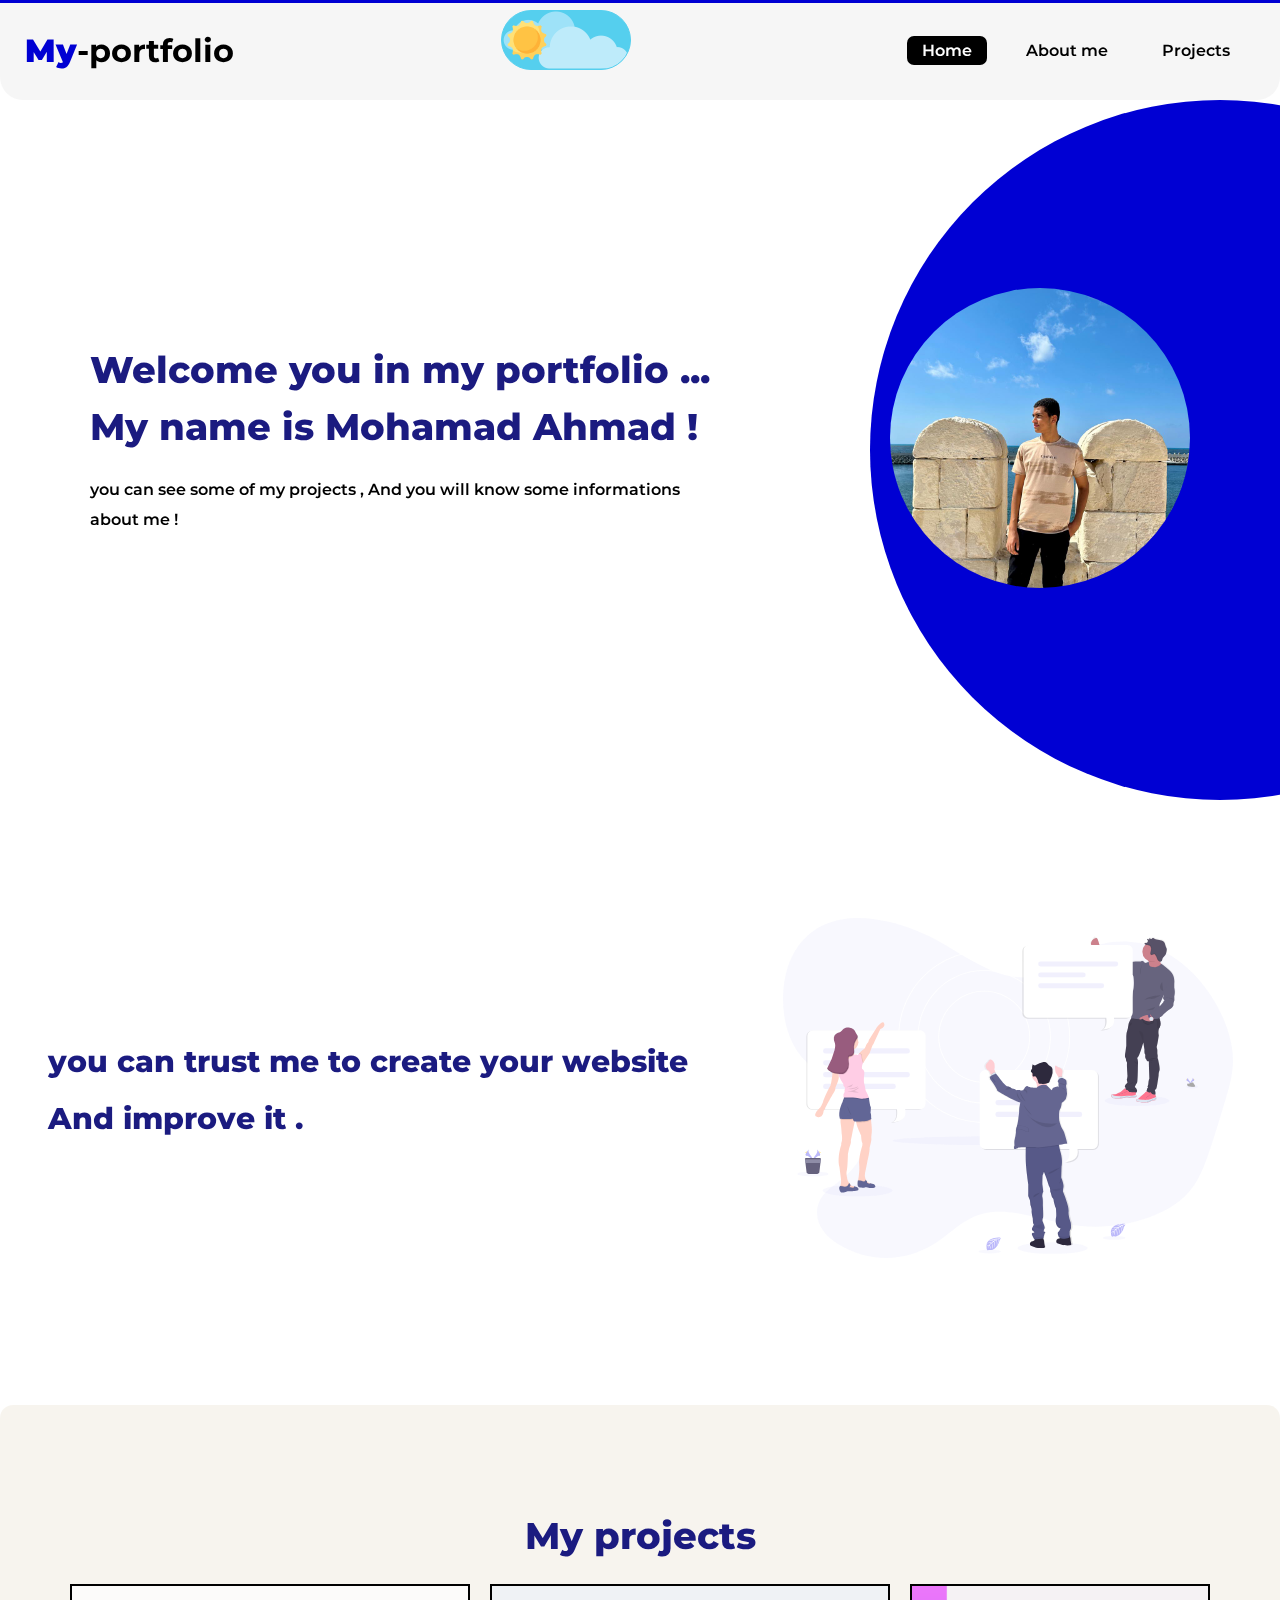
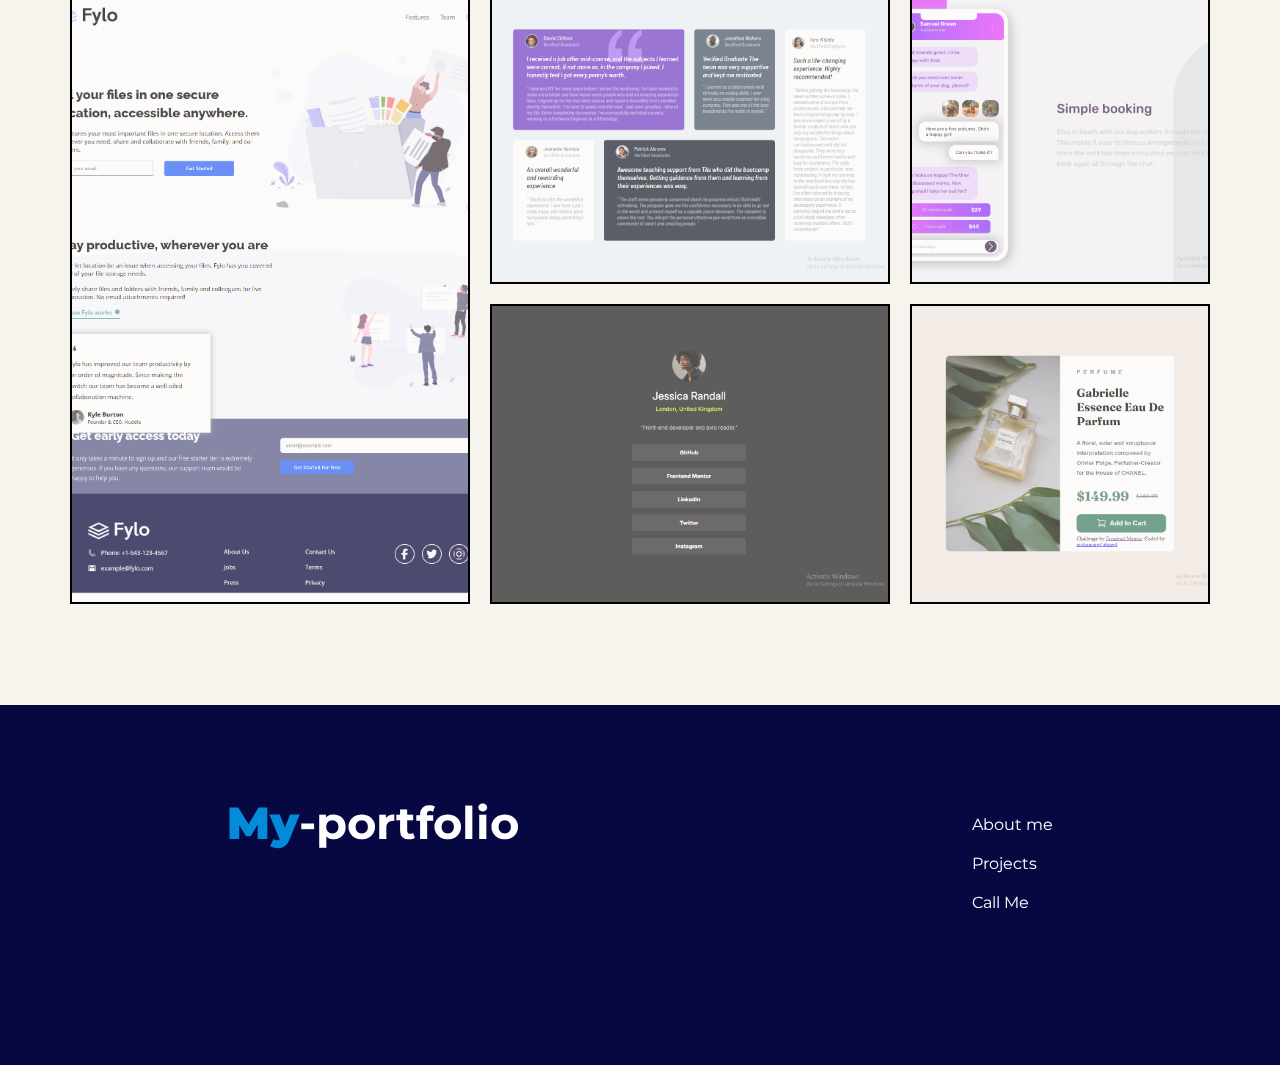
==== index.html @ 50328cc6 "Done.." ====
<!DOCTYPE html>
<html lang="en">
<head>
    <meta charset="UTF-8">
    <meta name="viewport" content="width=device-width, initial-scale=1.0">
    <link rel="stylesheet" href="style.css">
    <link rel="website icon" href="https://encrypted-tbn0.gstatic.com/images?q=tbn:ANd9GcTMLwq49FGOuNltk9Rtap9B3wDyAeTf8DSI0A&s">
    <title>my portfolio</title>
    <link href="https://fonts.googleapis.com/css2?family=Montserrat:ital,wght@0,100..900;1,100..900&display=swap" rel="stylesheet">
</head>
<body>
    <div class="newName"></div>
    <div class="menu">
    <div class="logo">
    <h1 class="logo-h1"><strong>My</strong>-portfolio</h1>
    </div>
    <button id="button">
        <div id="circle2"></div>
            <div id="circle3"></div>
    </button>
    <div class="text-menu">
    <a href="#" class="menu-link home-link">Home</a>
    <a href="more-pages/about-me.html" class="menu-link hover-link">About me</a>
    <a href="more-pages/Projects.html" class="menu-link hover-link">Projects</a>
    </div>
    </div>
    <div class="circle"></div>
    <section class="sec-1">
        <div class="sec-1-text">
            <h1 class="sec-1-h1">Welcome you in my portfolio ... My name is Mohamad Ahmad !</h1>
            <p class="sec-1-p">you can see some of my projects , And you will know some informations about me !</p>
        </div>
        <div class="sec-1-image">
            <img src="images/Mohamed_1.jpg" alt="" class="image-1">
        </div>
    </section>
    <section class="sec-2">
        <div class="sec-2-text">
        <h1 class="sec-2-h1">you can trust me to create your website <br> And improve it .</h1>
        </div>
        <div class="sec-2-imgage">
        <img src="images/illustration-2.svg" alt="" class="image-2">
        </div>
    </section>
    <section class="sec-3">
        <h1 class="sec-3-h1">My projects</h1>
        <div class="all-projects">
        <div class="box-1 boxes">
            <a href="https://ohammedahmed.github.io/front-end-mentor-2/" class="box-link" target="_blank">
                <img src="images/Capture.PNG" alt="" class="box-image">
            </a>
        </div>
        <div class="box-2 boxes">
            <a href="https://ohammedahmed.github.io/front-end-mentor-4/" class="box-link" target="_blank">
                <img src="images/Capture-2.PNG" alt="" class="box-image">
            </a>
        </div>
        <div class="box-3 boxes">
            <a href="https://ohammedahmed.github.io/front-end-mentor-5/" class="box-link" target="_blank">
                <img src="images/Capture-3.PNG" alt="" class="box-image">
            </a>
        </div>
        <div class="box-4 boxes">
            <a href="https://ohammedahmed.github.io/third-front-end-mentor-project/" class="box-link" target="_blank">
                <img src="images/Capture-4.PNG" alt="" class="box-image">
            </a>
        </div>
        <div class="box-5 boxes">
            <a href="https://ohammedahmed.github.io/front-end-mentor-01/" class="box-link" target="_blank">
                <img src="images/Capture-5.PNG" alt="" class="box-image">
            </a>
        </div>
    </section>
    <section class="sec-4">
        <div class="sec-4-all">
        <div class="sec-4-text">
        <h1 class="h1-2"><strong class="strong-2">My</strong>-portfolio</h1>
        </div>
        <div class="sec-4-info">
            <a href="more-pages/about-me.html" class="link-2">About me</a>
            <a href="more-pages/Projects.html" class="link-2">Projects</a>
            <a href="" class="link-2">Call Me</a>
            </a>
        </div>
    </div>
    </section>


<script>
    const toggleButton = document.getElementById('button');
    let dark = document.getElementById("circle2");
    let but = document.getElementById("button");
toggleButton.addEventListener('click', () => {
    document.body.classList.toggle('dark-mode');
    dark.style.transform = `translate(80px , -50%)`;
    dark.style.background = `url(images/moon.png)`;
    dark.style.backgroundPosition = `center`;
    dark.style.backgroundSize = `cover`;
    dark.style.backgroundRepeat = `no-repeat`;
    but.style.background = `url(images/stars.png)`;
    but.style.backgroundPosition = `left`;
    but.style.backgroundRepeat = `no-repeat`;
    but.style.backgroundSize = `cover`;
    but.style.backgroundColor = `rgb(65, 64, 64)`;
});




// const teggleButton = document.getElementById('button');
// let light = document.getElementById("circle2");
// let dut = document.getElementById("button");
// teggleButton.addEventListener('click', () =>  {
//     document.body.classList.toggle('light-mode');
//     light.style.transform = `translate(0 , -50%)`;
// });
</script>
</body>
</html>
---- style.css ----
*{
    margin:0;
    padding:0;
}

body{
    overflow-x:hidden;
}

.menu{
    width:100%;
    height:100px;
    display:flex;
    align-items:center;
    justify-content:space-between;
    background-color:rgba(238, 238, 238, 0.5);
    backdrop-filter:blur(13px);
    position:fixed;
    z-index:10;
    top:0;
    border-bottom-right-radius:23px;
    border-bottom-left-radius:23px;
}

.logo{
    margin-left:25px;
    cursor:pointer;
}

.logo-h1{
    font-family: "Montserrat", system-ui;
    font-optical-sizing: auto;
    font-weight:weight;
    font-style: normal;
    color:black;
}

strong{
    color:rgb(0, 0, 211);
}

@keyframes circle {
    0%{
        background-color:rgb(0, 0, 211);
    }

    25%{
        background-color:rgb(48, 135, 235);
    }

    50%{
        background-color:rgb(113, 18, 236);
    }

    75%{
        background-color:rgb(11, 171, 245);
    }

    100%{
        background-color:rgb(0, 0, 211);
    }
}

.text-menu{
    margin-right:25px;
}

.menu-link{
    color:black;
    text-decoration:none;
    margin:0 10px;
    font-weight:600;
    font-family: "Montserrat", system-ui;
    font-optical-sizing: auto;
    font-style: normal;
    padding: 5px 15px;
    border-radius:7px;
}

.home-link{
    background-color:black;
    color:white;
}

.hover-link{
    transition:.3s;
}

.hover-link:hover{
    color:rgb(0, 0, 211);
    text-shadow: 0 0 15px rgb(0, 0, 211);
}

.circle{
    width:700px;
    height:700px;
    background-color:rgb(0, 0, 211);
    border-radius:50%;
    position:fixed;
    top:50%;
    right:-50%;
    transform:translate(-50% , -50%);
    z-index:-1;
    
    animation-name:circle;
    animation-iteration-count:infinite;
    animation-duration:7s;
    animation-timing-function:linear;
}

#button{
    width:130px;
    height:60px;
    border:none;
    border-radius:50px;
    background:url(images/cloudy.png);
    background-position:center;
    background-size:cover;
    background-color: rgb(85, 207, 238);
    border:solid 1px rgb(85, 207, 238);
    overflow:hidden;
    position:relative;
    padding:25px 0;
    transition:.5s;
    margin-bottom:20px;
    cursor:pointer;
}
/* 
#button:focus{
    background:url(images/stars.png);
    background-color:rgb(65, 64, 64);
    background-position:center;
    background-size:cover;
    background-repeat:repeat-x;
} */

/* #button:focus #circle2{
    transform:translate(80px , -50%);
    background:url(images/moon.png);
    background-position:center;
    background-repeat:no-repeat;
    background-size:cover;
} */

.dark-mode{
    background-color:black;
    color:white;
}

#circle2 , #circle3{
    width:40px;
    height:40px;
    background:url(images/sun.png);
    background-position:center;
    background-repeat:no-repeat;
    background-size:cover;
    position:absolute;
    left:5px;
    border-radius:50%;
    transform:translateY(-50%);
    transition:.5s;
}

#circle3{
    display:none;
}

/* --------------- sec-1 --------------- */

.sec-1{
    width:100%;
    height:75vh;
    display:flex;
    align-items:center;
    justify-content:space-around;
    margin-top:100px;

}

.sec-1-text{
    width:620px;
}

img{
    object-fit:cover;
}
.box-3{
    grid-row:1/3;
}

.sec-1-h1 , .sec-2-h1 , .sec-3-h1{
    font-size:37px;
    font-family: "Montserrat", system-ui;
    font-optical-sizing: auto;
    font-weight:800;
    font-style: normal;
    color:rgb(27, 27, 128);
    line-height:57px;
}

.sec-1-p{
    font-family: "Montserrat", system-ui;
    font-optical-sizing: auto;
    font-weight:600;
    font-style: normal;
    margin-top:20px;
    line-height:30px;
}

.sec-1-image{
    width:300px;
    height:300px;
    overflow:hidden;
    border-radius:50%;
    position:relative;
}

.image-1{
    width:300px;
    position:absolute;
    top:-10%;
}

.sec-2{
    width:100%;
    height:70vh;
    display:flex;
    align-items:center;
    justify-content:space-around;
}

.image-2{
    width:450px;
}

.sec-2-h1{
    font-size:30px;
    margin:0;
}

.image-2{
    animation:appear linear;
    animation-timeline:view();
    animation-range-end:50%;
}

@keyframes appear {
    from{
        opacity:0;
        transform:scale(.5);
    }
    to{
        opacity:1;
        transform:scale(1);
    }
}

/* ------------------ section 3 ------------ */

.sec-3{
    width:100%;
    height:100vh;
    display:flex;
    align-items:center;
    justify-content:center;
    flex-direction:column;
    background-color:rgba(236, 228, 215, 0.418);
    border-top-left-radius:13px;
    border-top-right-radius:13px;
}

.sec-3-h1{
    margin:0;
    margin-bottom:20px;
}

.all-projects{
    display:grid;
    grid-template-columns:400px 400px 300px;
    grid-template-rows:300px 300px;
    gap:20px;
}

.box-1 , .box-2 , .box-3 , .box-4 ,.box-5{
    border:solid 2px;
    animation:boxes linear;
    animation-timeline:view();
    animation-range:entry 0% cover 30%;
    transition:.5s;
}

@keyframes boxes {
    from{
        transform:scale(0);
        opacity:0;
    }

    to{
        transform:scale(1);
        opacity:1;
    }
}

.box-link{
    z-index:3;
    width:100%;
    position:relative;
    height:100%;
    opacity:.7;
    transition:.5s;
}

.box-link:hover{
    opacity:1;
}

.box-image{
    width:100%;
    height:100%;
    z-index:2;
}

.boxes:hover{
    box-shadow:0 0 20px rgb(0, 0, 211);
}


/* ----------- sec-4 ---------- */

.sec-4{
    width:100%;
    height:40vh;
    background-color:rgb(7, 7, 66);
    display:flex;
    align-items:center;
    justify-content:center;
}

.sec-4-all{
    width:100%;
    height:20vh;
    display:flex;
    align-items:flex-start;
    justify-content:space-around;

}

.strong-2{
    font-size:45px;
    color:rgb(3, 139, 218);
}

.h1-2{
    font-size:45px;
    color:white;
    font-family: "Montserrat", system-ui;
    font-optical-sizing: auto;
    font-weight:weight;
    font-style: normal;
}

.sec-4-info{
    display:flex;
    align-items:flex-start;
    justify-content:center;
    flex-direction:column;
    margin-top:20px;
}

.link-2{
    color:white;
    text-decoration:none;
    font-family: "Montserrat", system-ui;
    font-optical-sizing: auto;
    font-weight:weight;
    font-style: normal;
}

.link-2{
    margin-bottom:20px;
    transition:.3s;
}

.link-2:hover{
    color:rgb(3, 139, 218);
}

/* ----------------- responsive --------------- */


@media (max-width:1180px) {
    .all-projects{
    display:grid;
    grid-template-columns:330px 330px 230px;
    }
}

@media (max-width:970px) {
    .sec-1{
        display:flex;
        flex-direction:column;
        justify-content:center;
        align-items:center;
    }

    .sec-1-text{
        width:100%;
        margin:0;
    }

    .sec-1-h1{
        text-align:center;
    }

    .sec-1-p{
        text-align:center;
    }

    .sec-1-image{
        order:-1;
        margin-bottom:20px;
    }

    /* ------------ sec-2 ------------ */
    .sec-2{
        display:flex;
        flex-direction:column;
        align-items:center;
        justify-content:center;
    }

    .sec-2-h1{
        text-align:center;
        line-height:45px;
    }

    .sec-2-imgage{
        order:-1;
        margin-bottom:20px;
    }


    .all-projects{
        display:grid;
        grid-template-columns:200px 200px;
        grid-template-rows:200px 200px;
        justify-content:center;
        align-content:center;
    }

    .box-3{
        grid-row:1
    }

    .box-5{
        grid-column:1/3;
        height:200px;
    }

    .sec-4-all{
        display:flex;
        flex-direction:column;
        justify-content:center;
        align-items:center;
    }

    .circle{
        transform:translate(0,0);
    }
}

@media (max-width:725px) {
    .menu{
        display:flex;
        flex-direction:column;
        align-items:center;
        justify-content:center;
        height:170px;
    }

    .logo{
        margin-bottom:20px;
    }

    .sec-2{
        display:flex;
        justify-content:flex-start;
        align-items:center;
    }

    .image-2{
        width:320px;
    }

    .sec-1-image{
        width:250px;
        height:250px;
    }

    .image-1{
        position:absolute;
        left:50%;
        transform:translateX(-50%);
    }

    .sec-1-h1{
        font-size:30px;
    }

    .logo{
        margin:0;
        margin-bottom:20px;
    }

    .logo-h1{
        font-size:25px;
    }

    .text-menu{
        margin:0;
    }

    .menu-link{
        margin:0 5px;
        font-size:13px;
    }

    .sec-3{
        align-items:center;
        justify-content:flex-start;
        padding-bottom:30px
    }

    .all-projects{
        grid-template-columns:150px 150px;
        grid-template-rows:150px 150px 15px;
        height:100%;
    }
}

::-webkit-scrollbar{
    width:7px;
}

::-webkit-scrollbar-button{
    background-color:transparent;
    height:5px;
}

::-webkit-scrollbar-thumb{
    background-color:rgb(0, 0, 211);;
    border-radius:30px;
}

::-webkit-scrollbar-track{
    background:transparent;
    transition:.3s;
}




.newName {
    width:100%;
    height:3px;
    background-color:rgb(0, 0, 211);
    position:fixed;
    top:0;
    transform-origin:right; /*so so important*/
    z-index:15;
    animation:newName linear;
    animation-timeline:scroll();  /*so so important*/
    
}

@keyframes newName {
    from{
        transform:scale(0 , 1);  /*so so important*/
    }

    100%{
        transorm:scale(1 , 1)  /*so so important*/
    }
}
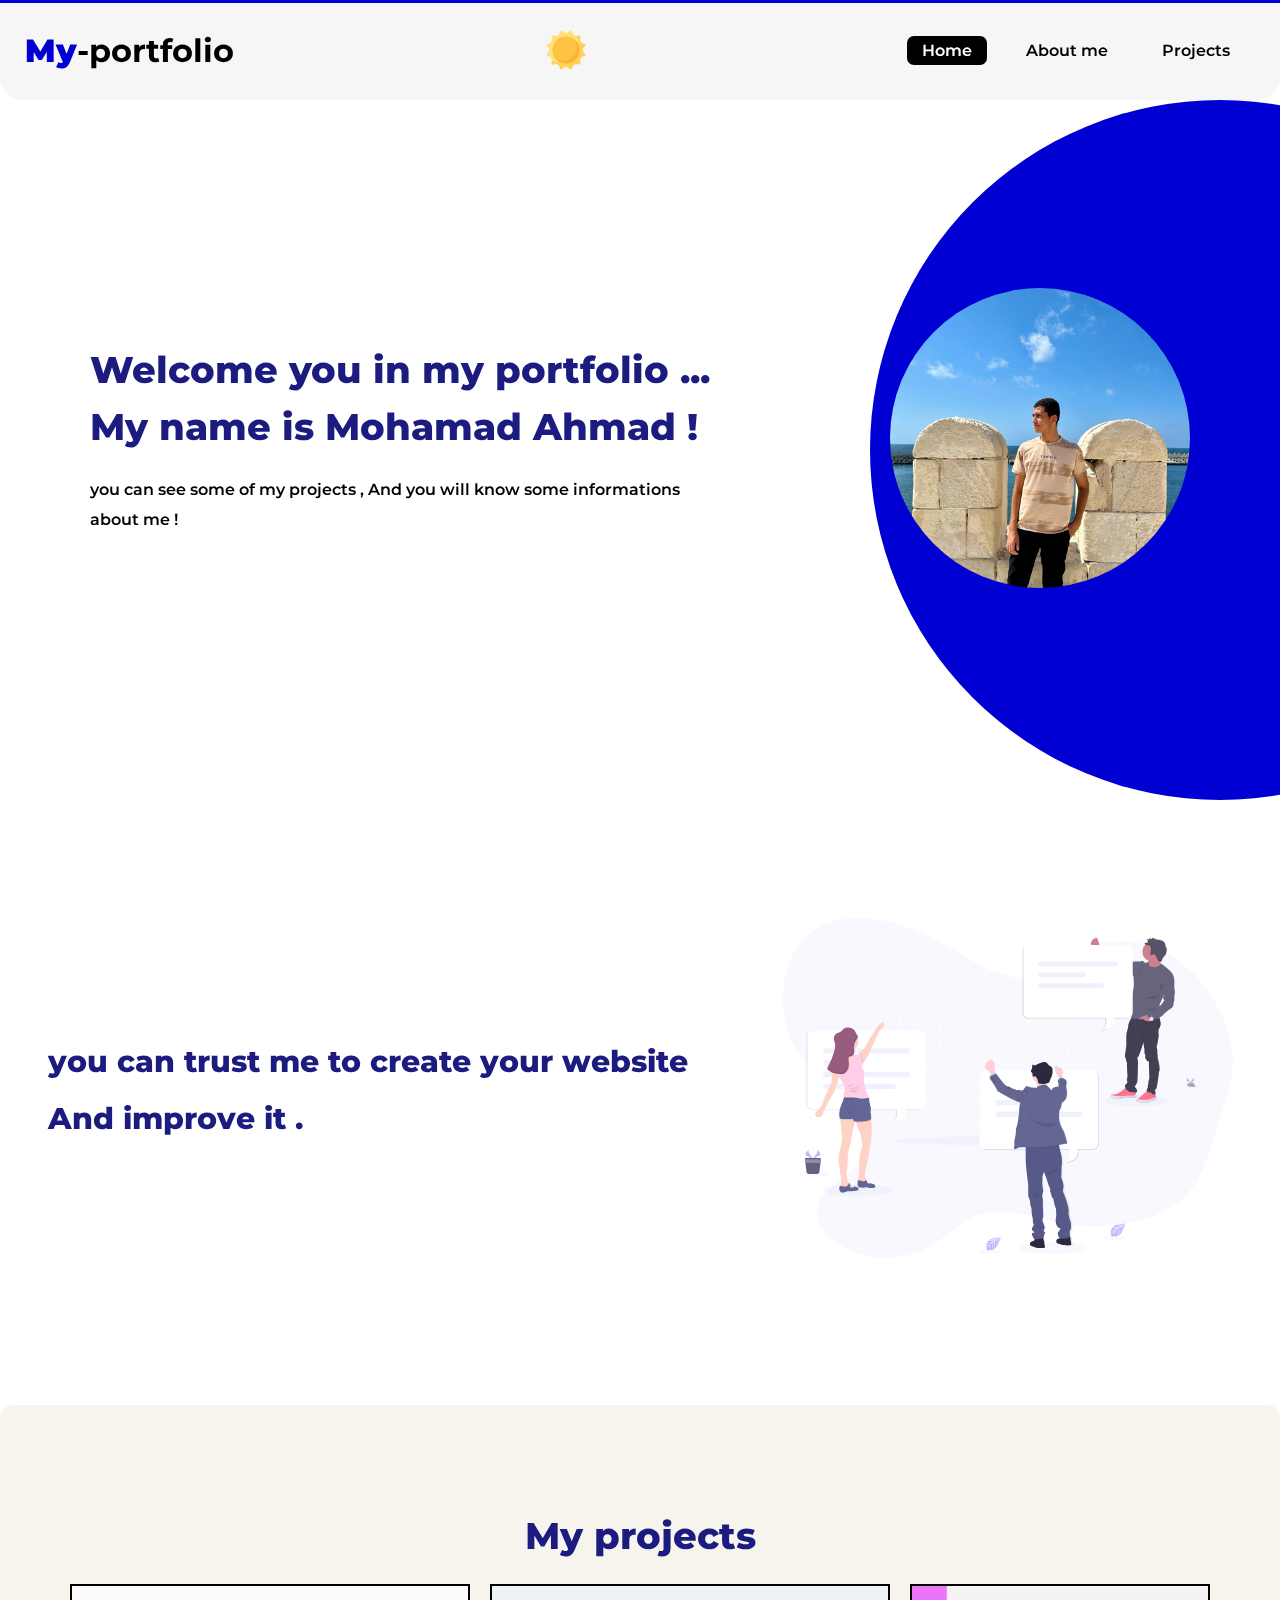
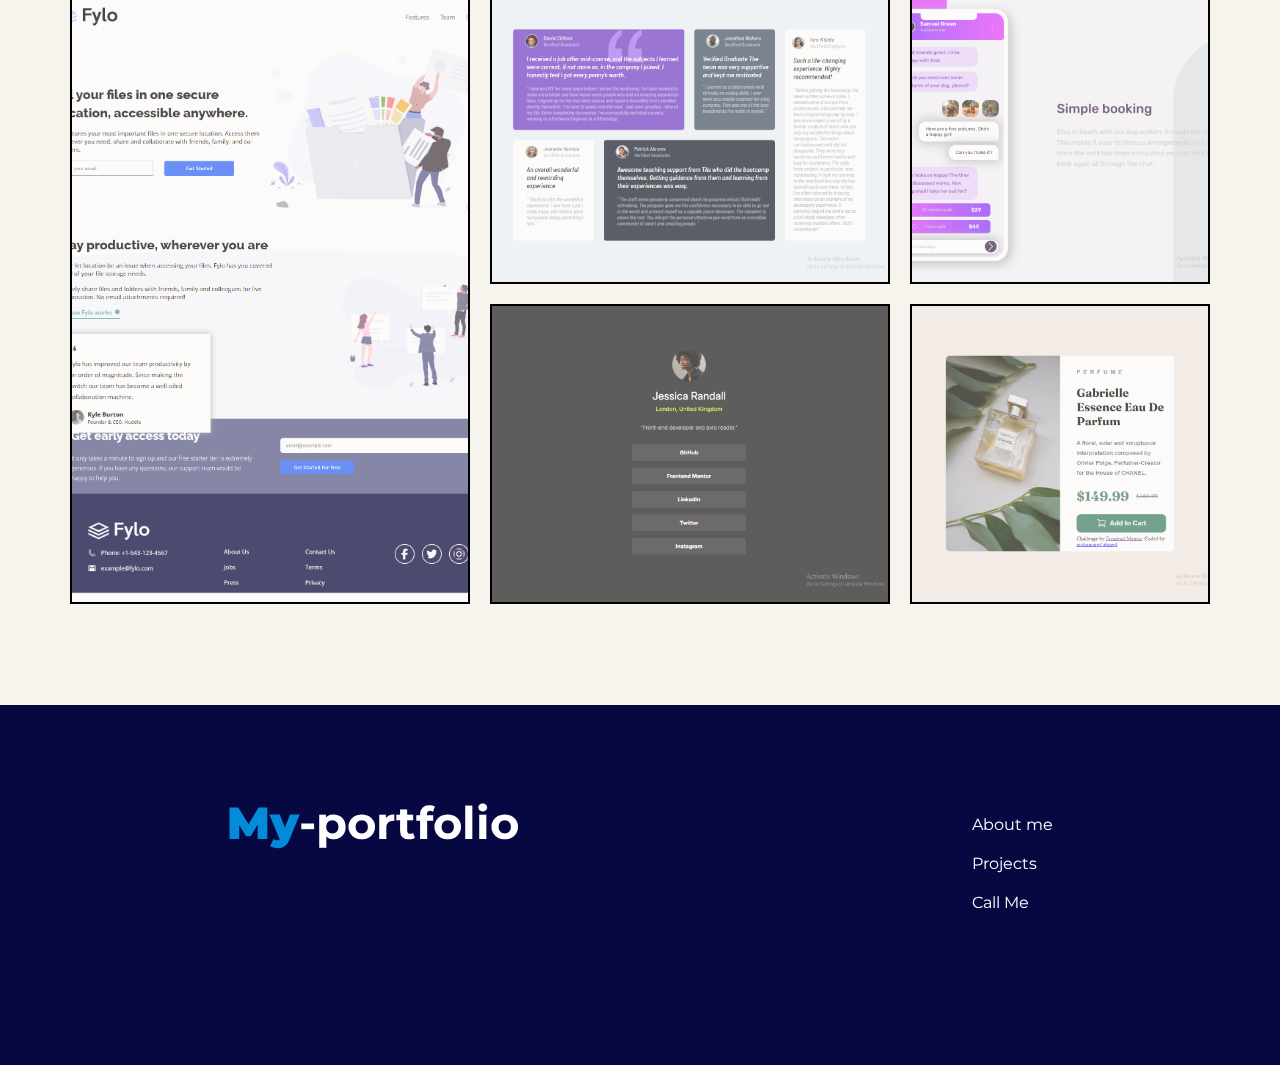
==== commit c057aff3: "Done ..." ====
--- a/index.html
+++ b/index.html
@@ -15,8 +15,8 @@
     <h1 class="logo-h1"><strong>My</strong>-portfolio</h1>
     </div>
     <button id="button">
-        <div id="circle2"></div>
-            <div id="circle3"></div>
+        <div id="light-theme"></div>
+            <div id="dark-theme"></div>
     </button>
     <div class="text-menu">
     <a href="#" class="menu-link home-link">Home</a>
@@ -27,7 +27,7 @@
     <div class="circle"></div>
     <section class="sec-1">
         <div class="sec-1-text">
-            <h1 class="sec-1-h1">Welcome you in my portfolio ... My name is Mohamad Ahmad !</h1>
+            <h1 class="sec-1-h1" id="to-js">Welcome you in my portfolio ... My name is Mohamad Ahmad !</h1>
             <p class="sec-1-p">you can see some of my projects , And you will know some informations about me !</p>
         </div>
         <div class="sec-1-image">
@@ -36,7 +36,7 @@
     </section>
     <section class="sec-2">
         <div class="sec-2-text">
-        <h1 class="sec-2-h1">you can trust me to create your website <br> And improve it .</h1>
+        <h1 class="sec-2-h1" id="to-js-2">you can trust me to create your website <br> And improve it .</h1>
         </div>
         <div class="sec-2-imgage">
         <img src="images/illustration-2.svg" alt="" class="image-2">
@@ -86,34 +86,59 @@
     </section>
 
 
+
+
+
 <script>
-    const toggleButton = document.getElementById('button');
-    let dark = document.getElementById("circle2");
-    let but = document.getElementById("button");
-toggleButton.addEventListener('click', () => {
+let sun = document.getElementById("light-theme");
+let moon = document.getElementById("dark-theme");
+let h1 = document.getElementById("to-js");
+let hh = document.getElementById("to-js-2");
+
+    sun.addEventListener('click', () => {
     document.body.classList.toggle('dark-mode');
-    dark.style.transform = `translate(80px , -50%)`;
-    dark.style.background = `url(images/moon.png)`;
-    dark.style.backgroundPosition = `center`;
-    dark.style.backgroundSize = `cover`;
-    dark.style.backgroundRepeat = `no-repeat`;
-    but.style.background = `url(images/stars.png)`;
-    but.style.backgroundPosition = `left`;
-    but.style.backgroundRepeat = `no-repeat`;
-    but.style.backgroundSize = `cover`;
-    but.style.backgroundColor = `rgb(65, 64, 64)`;
+    sun.style.display = `none`;
+    moon.style.display = `inline-block`;
+    h1.style.color = `white`;
+    hh.style.color = `white`;
+
 });
+
+moon.addEventListener('click', () => {
+    document.body.classList.remove('dark-mode');
+    sun.style.display = `inline-block`;
+    moon.style.display = `none`;
+    h1.style.color = `rgb(27, 27, 128)`;
+    hh.style.color = `rgb(27, 27, 128)`;
+})
 
 
 
 
-// const teggleButton = document.getElementById('button');
-// let light = document.getElementById("circle2");
-// let dut = document.getElementById("button");
-// teggleButton.addEventListener('click', () =>  {
-//     document.body.classList.toggle('light-mode');
-//     light.style.transform = `translate(0 , -50%)`;
-// });
+
+
+
+
+//     const toggleButton = document.getElementById('button');
+//     let dark = document.getElementById("circle2");
+//     let but = document.getElementById("button");
+//     let h = document.getElementById("to-js")
+//     toggleButton.addEventListener('click', () => {
+//     document.body.classList.toggle('dark-mode');
+//     dark.style.transform = `translate(80px , -50%)`;
+//     dark.style.background = `url(images/moon.png)`;
+//     dark.style.backgroundPosition = `center`;
+//     dark.style.backgroundSize = `cover`;
+//     dark.style.backgroundRepeat = `no-repeat`;
+//     but.style.background = `url(images/stars.png)`;
+//     but.style.backgroundPosition = `left`;
+//     but.style.backgroundRepeat = `no-repeat`;
+//     but.style.backgroundSize = `cover`;
+//     but.style.backgroundColor = `rgb(65, 64, 64)`;
+//     h.style.color = `white`;
+//     h.style.backgroundColor = `green`
+
+// }); 
 </script>
 </body>
 </html>--- a/style.css
+++ b/style.css
@@ -109,21 +109,11 @@
 }
 
 #button{
-    width:130px;
-    height:60px;
     border:none;
-    border-radius:50px;
-    background:url(images/cloudy.png);
-    background-position:center;
-    background-size:cover;
-    background-color: rgb(85, 207, 238);
-    border:solid 1px rgb(85, 207, 238);
-    overflow:hidden;
     position:relative;
     padding:25px 0;
     transition:.5s;
-    margin-bottom:20px;
-    cursor:pointer;
+    cursor:pointer; 
 }
 /* 
 #button:focus{
@@ -132,22 +122,27 @@
     background-position:center;
     background-size:cover;
     background-repeat:repeat-x;
-} */
-
-/* #button:focus #circle2{
+}
+
+#button:focus #circle2{
     transform:translate(80px , -50%);
     background:url(images/moon.png);
     background-position:center;
     background-repeat:no-repeat;
     background-size:cover;
-} */
-
+}
+*/
+
+#light-mode{
+    background-color:white;
+    color:black;
+}
 .dark-mode{
     background-color:black;
     color:white;
-}
-
-#circle2 , #circle3{
+} 
+
+#light-theme{
     width:40px;
     height:40px;
     background:url(images/sun.png);
@@ -155,13 +150,29 @@
     background-repeat:no-repeat;
     background-size:cover;
     position:absolute;
-    left:5px;
+    top:50%;
+    left:50%;
     border-radius:50%;
-    transform:translateY(-50%);
+    transform:translate( -50%, -50%);
     transition:.5s;
 }
 
-#circle3{
+#dark-theme{
+    background:url(images/moon.png);
+    width:40px;
+    height:40px;
+    background-position:center;
+    background-repeat:no-repeat;
+    background-size:cover;
+    position:absolute;
+    left:50%;
+    top:50%;
+    border-radius:50%;
+    transform:translate(-50%,-50%);
+    transition:.5s;
+}
+
+#dark-theme{
     display:none;
 }
 
@@ -476,6 +487,10 @@
         align-items:center;
         justify-content:center;
         height:170px;
+    }
+
+    #button{
+        margin-bottom:20px;
     }
 
     .logo{
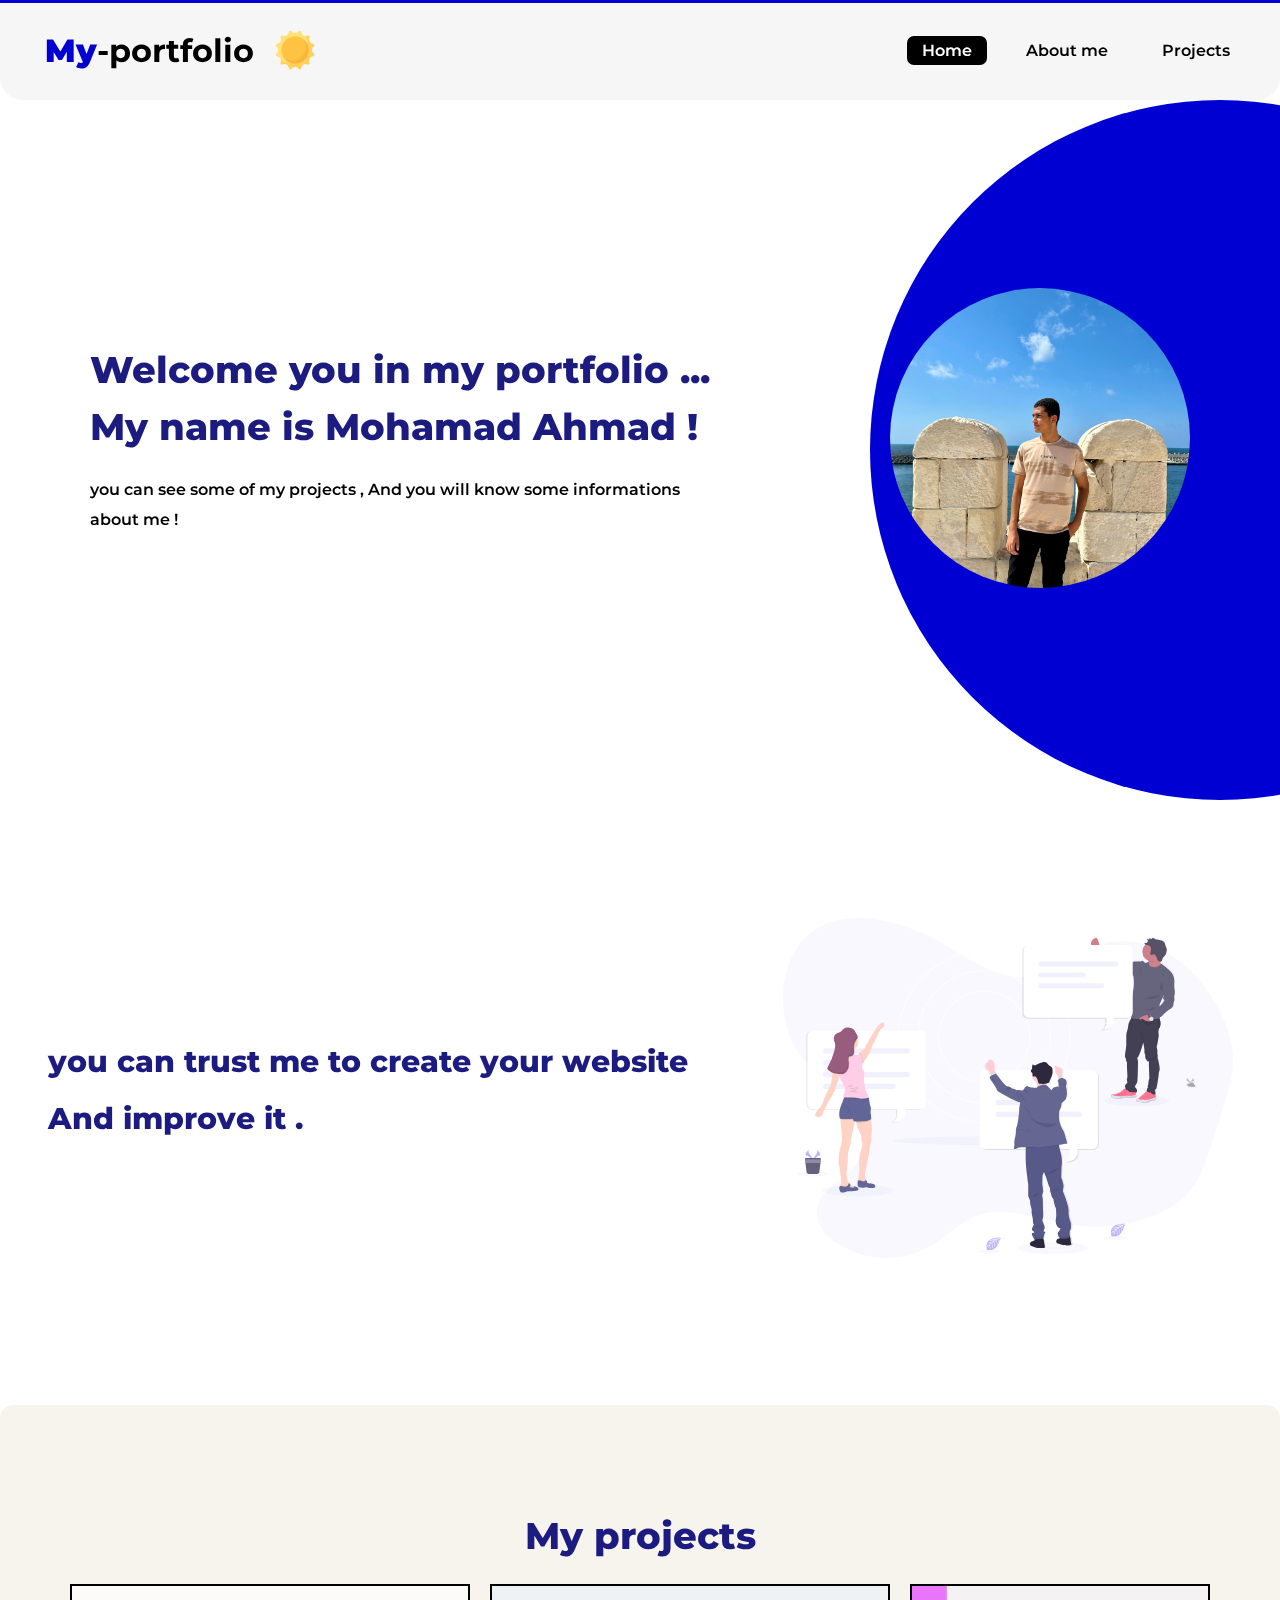
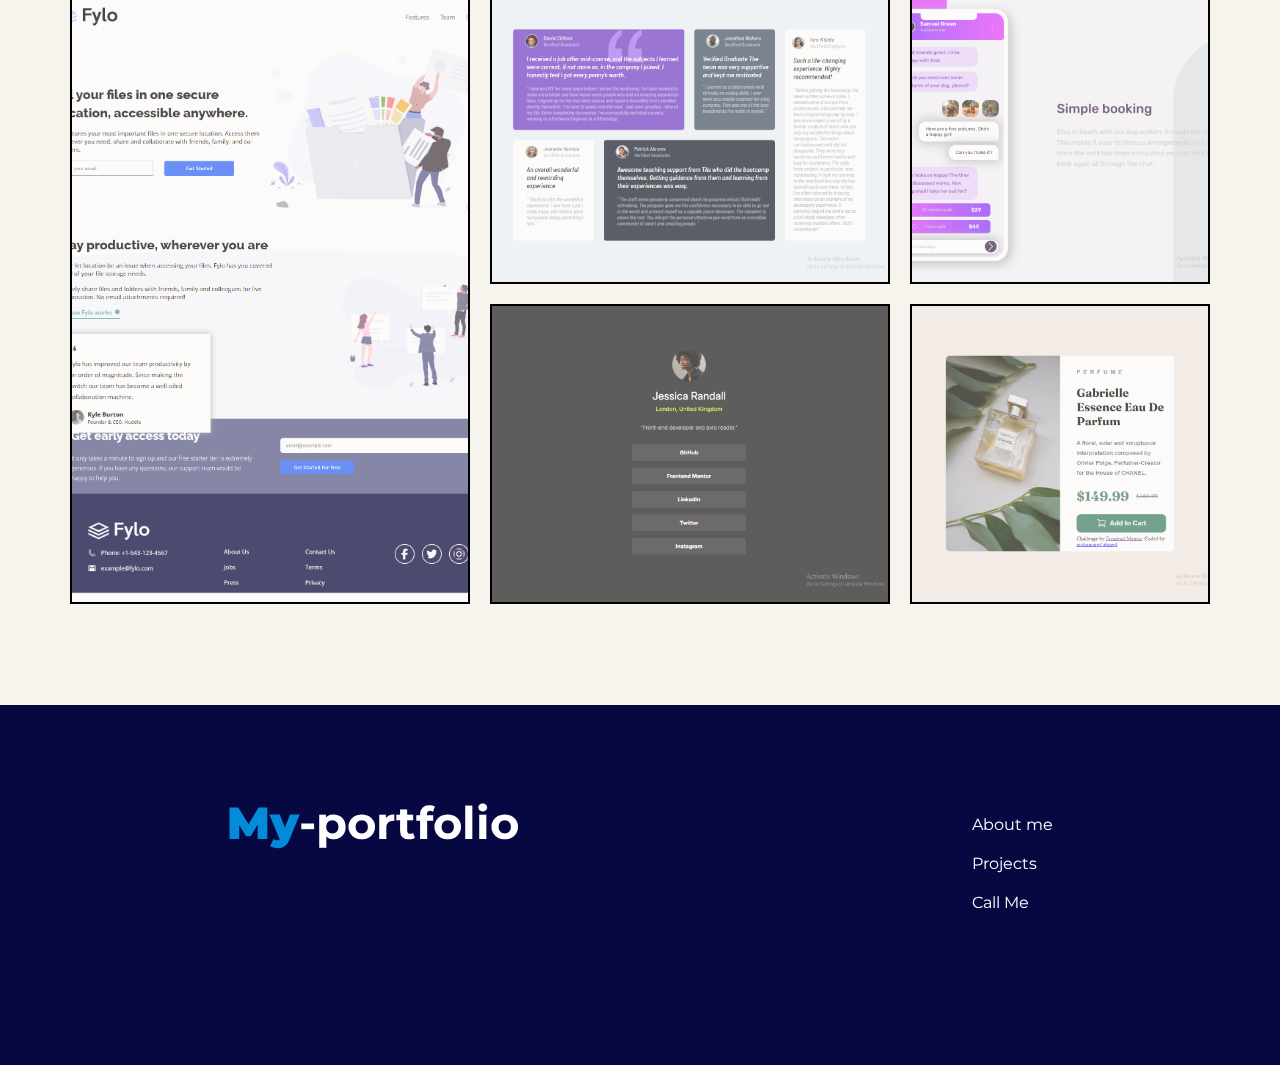
==== commit 04140a21: "Done ......." ====
--- a/index.html
+++ b/index.html
@@ -13,11 +13,11 @@
     <div class="menu">
     <div class="logo">
     <h1 class="logo-h1"><strong>My</strong>-portfolio</h1>
-    </div>
     <button id="button">
         <div id="light-theme"></div>
             <div id="dark-theme"></div>
     </button>
+    </div>
     <div class="text-menu">
     <a href="#" class="menu-link home-link">Home</a>
     <a href="more-pages/about-me.html" class="menu-link hover-link">About me</a>
--- a/style.css
+++ b/style.css
@@ -25,6 +25,11 @@
 .logo{
     margin-left:25px;
     cursor:pointer;
+    display:flex;
+    align-items:center;
+    /* background-color:red; */
+    width:290px;
+    justify-content:space-around;
 }
 
 .logo-h1{
@@ -486,15 +491,12 @@
         flex-direction:column;
         align-items:center;
         justify-content:center;
-        height:170px;
-    }
-
-    #button{
-        margin-bottom:20px;
+        height:120px;
     }
 
     .logo{
         margin-bottom:20px;
+        width:250px;
     }
 
     .sec-2{
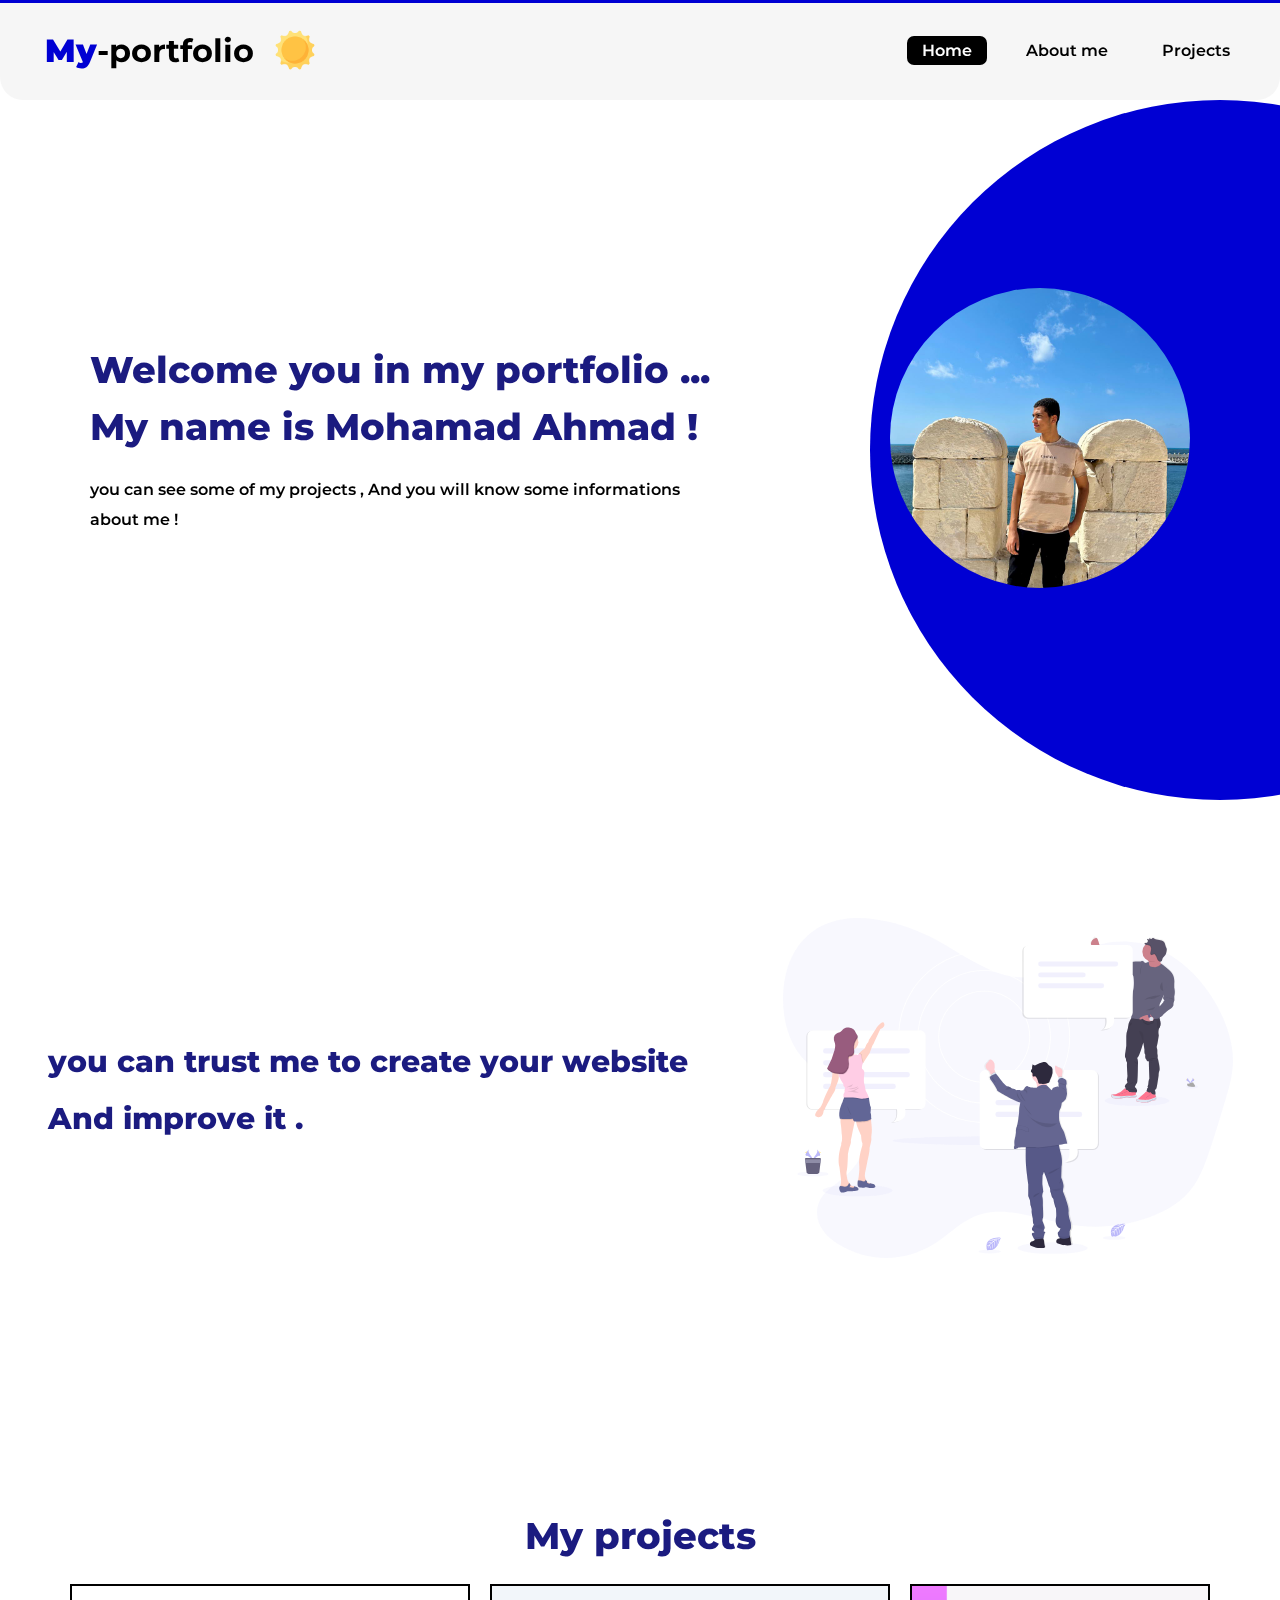
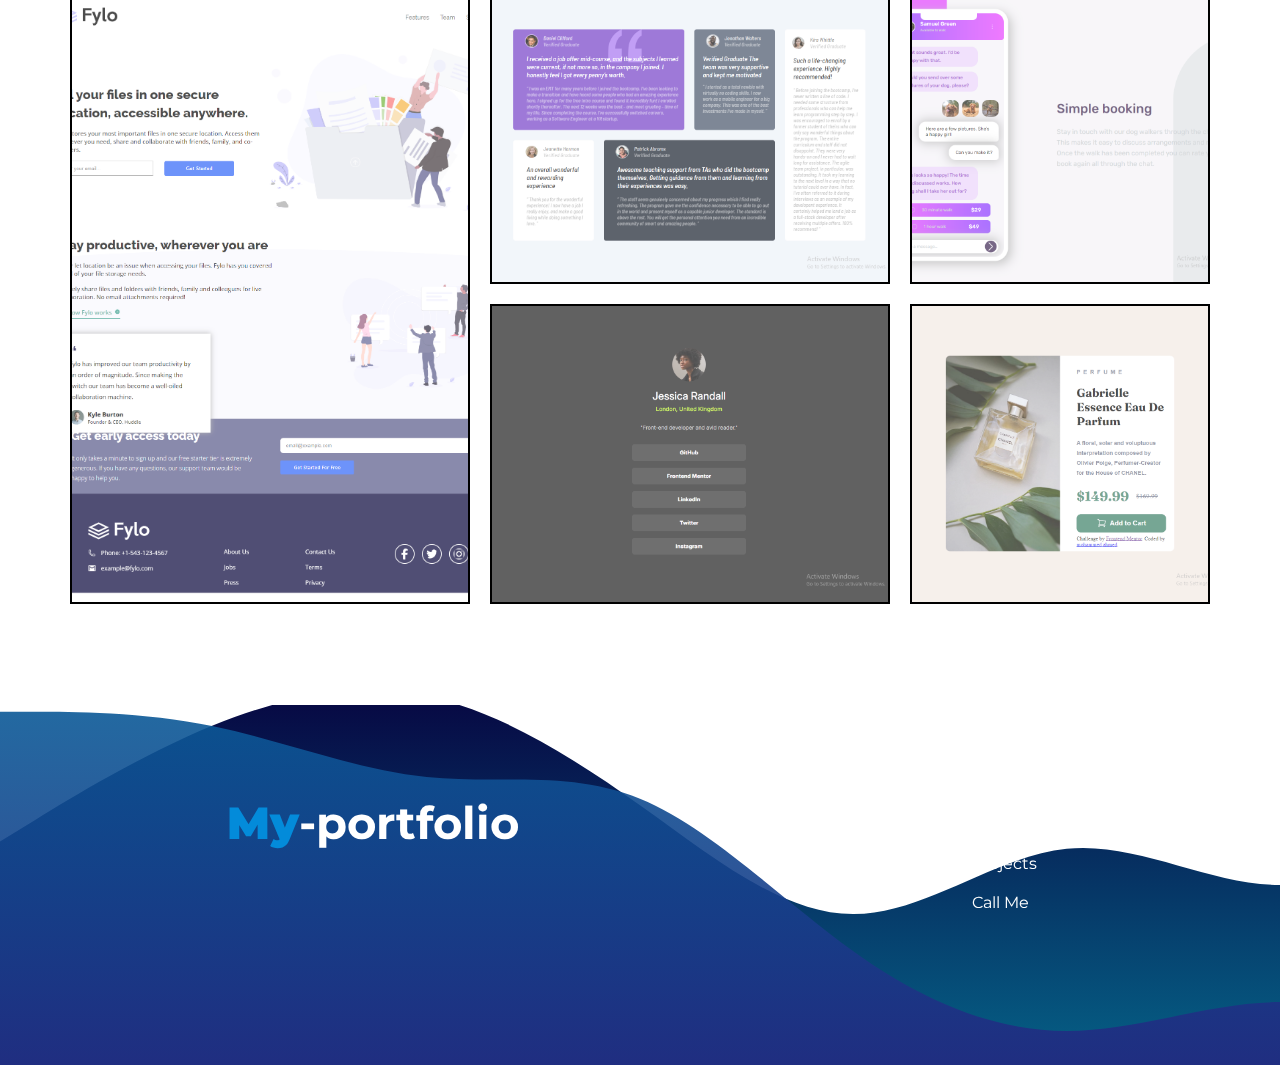
==== commit 000afa78: "Done --" ====
--- a/index.html
+++ b/index.html
@@ -43,7 +43,7 @@
         </div>
     </section>
     <section class="sec-3">
-        <h1 class="sec-3-h1">My projects</h1>
+        <h1 class="sec-3-h1" id="my-projects">My projects</h1>
         <div class="all-projects">
         <div class="box-1 boxes">
             <a href="https://ohammedahmed.github.io/front-end-mentor-2/" class="box-link" target="_blank">
@@ -94,6 +94,7 @@
 let moon = document.getElementById("dark-theme");
 let h1 = document.getElementById("to-js");
 let hh = document.getElementById("to-js-2");
+let project = document.getElementById("my-projects");
 
     sun.addEventListener('click', () => {
     document.body.classList.toggle('dark-mode');
@@ -101,7 +102,7 @@
     moon.style.display = `inline-block`;
     h1.style.color = `white`;
     hh.style.color = `white`;
-
+    project.style.color = `white`;
 });
 
 moon.addEventListener('click', () => {
@@ -110,6 +111,7 @@
     moon.style.display = `none`;
     h1.style.color = `rgb(27, 27, 128)`;
     hh.style.color = `rgb(27, 27, 128)`;
+    project.style.color = `rgb(27, 27, 128)`;
 })
 
 
--- a/style.css
+++ b/style.css
@@ -280,7 +280,6 @@
     align-items:center;
     justify-content:center;
     flex-direction:column;
-    background-color:rgba(236, 228, 215, 0.418);
     border-top-left-radius:13px;
     border-top-right-radius:13px;
 }
@@ -346,11 +345,17 @@
 .sec-4{
     width:100%;
     height:40vh;
-    background-color:rgb(7, 7, 66);
+    /* background-color:#070742; */
+    background:url(images/wave.svg);
+    background-position:left;
+    background-size:cover;
+    background-repeat:no-repeat;
     display:flex;
     align-items:center;
     justify-content:center;
 }
+
+
 
 .sec-4-all{
     width:100%;
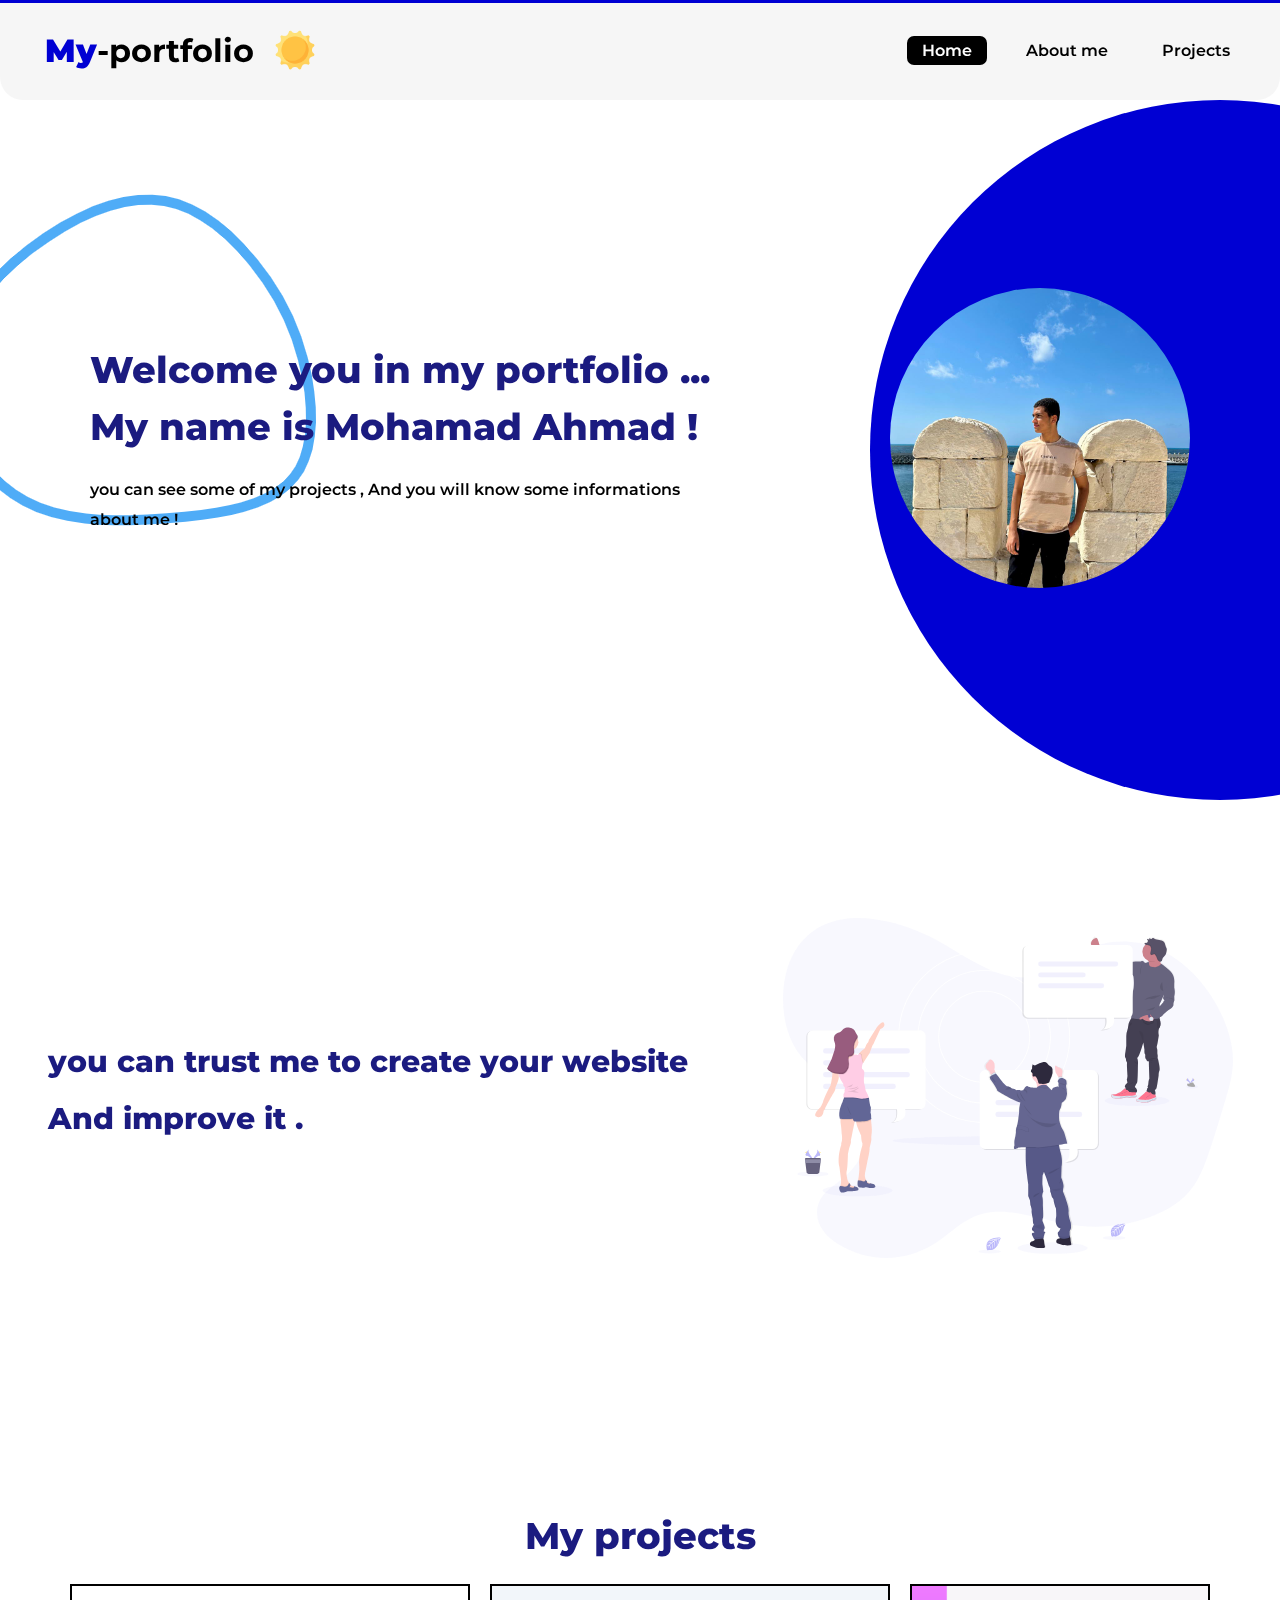
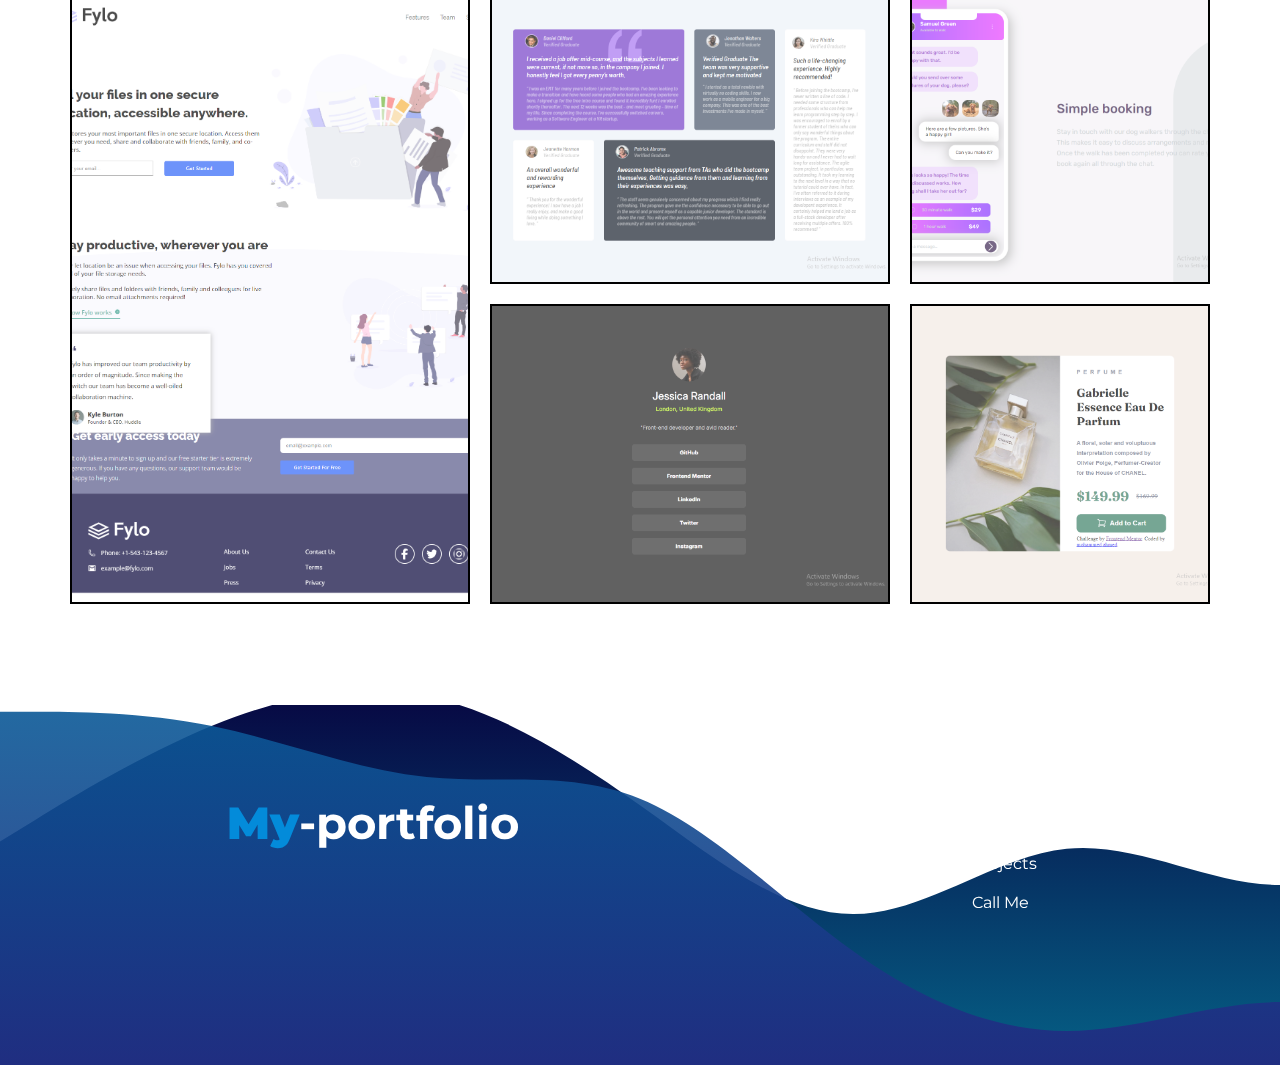
==== commit 31589612: "Done##" ====
--- a/index.html
+++ b/index.html
@@ -10,6 +10,7 @@
 </head>
 <body>
     <div class="newName"></div>
+    <div class="brob"></div>
     <div class="menu">
     <div class="logo">
     <h1 class="logo-h1"><strong>My</strong>-portfolio</h1>
@@ -31,8 +32,8 @@
             <p class="sec-1-p">you can see some of my projects , And you will know some informations about me !</p>
         </div>
         <div class="sec-1-image">
-            <img src="images/Mohamed_1.jpg" alt="" class="image-1">
-        </div>
+                <img src="images/Mohamed_1.jpg" alt="" class="image-1">
+            </div>
     </section>
     <section class="sec-2">
         <div class="sec-2-text">
--- a/style.css
+++ b/style.css
@@ -5,6 +5,31 @@
 
 body{
     overflow-x:hidden;
+}
+
+.brob{
+    width:520px;
+    height:520px;
+    background-color:red;
+    background:url(images/blob-haikei.png);
+    background-size:500px;
+    background-position:center;
+    background-repeat:no-repeat;
+    position:fixed;
+    z-index:-1;
+    left:-10%;
+    animation:blob linear;
+    animation-timeline:scroll();
+}
+
+@keyframes blob{
+    0%{
+        transform:rotate(0);
+    }
+
+    100%{
+        transform:rotate(360deg);
+    }
 }
 
 .menu{
@@ -162,6 +187,7 @@
     transition:.5s;
 }
 
+
 #dark-theme{
     background:url(images/moon.png);
     width:40px;
@@ -227,12 +253,12 @@
     width:300px;
     height:300px;
     overflow:hidden;
-    border-radius:50%;
     position:relative;
+    border-radius:50%;;
 }
 
 .image-1{
-    width:300px;
+    width:100%;
     position:absolute;
     top:-10%;
 }
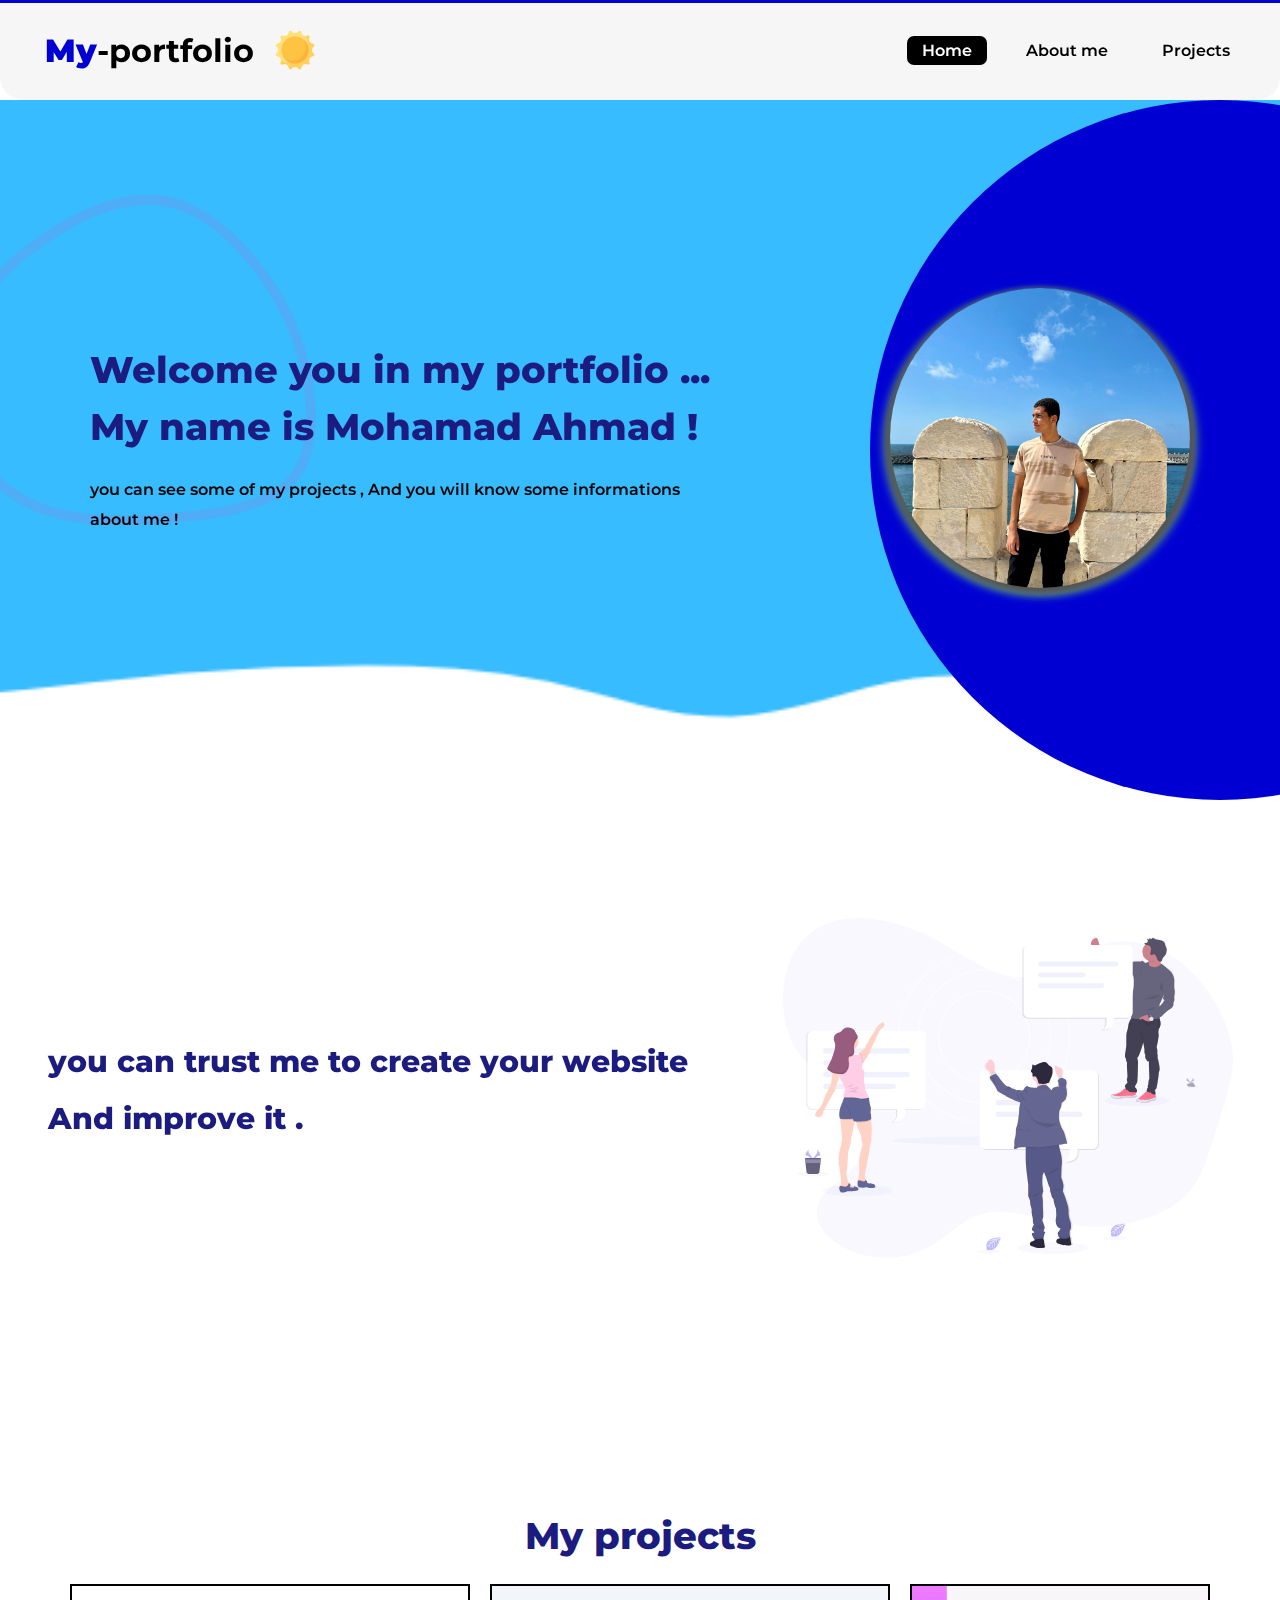
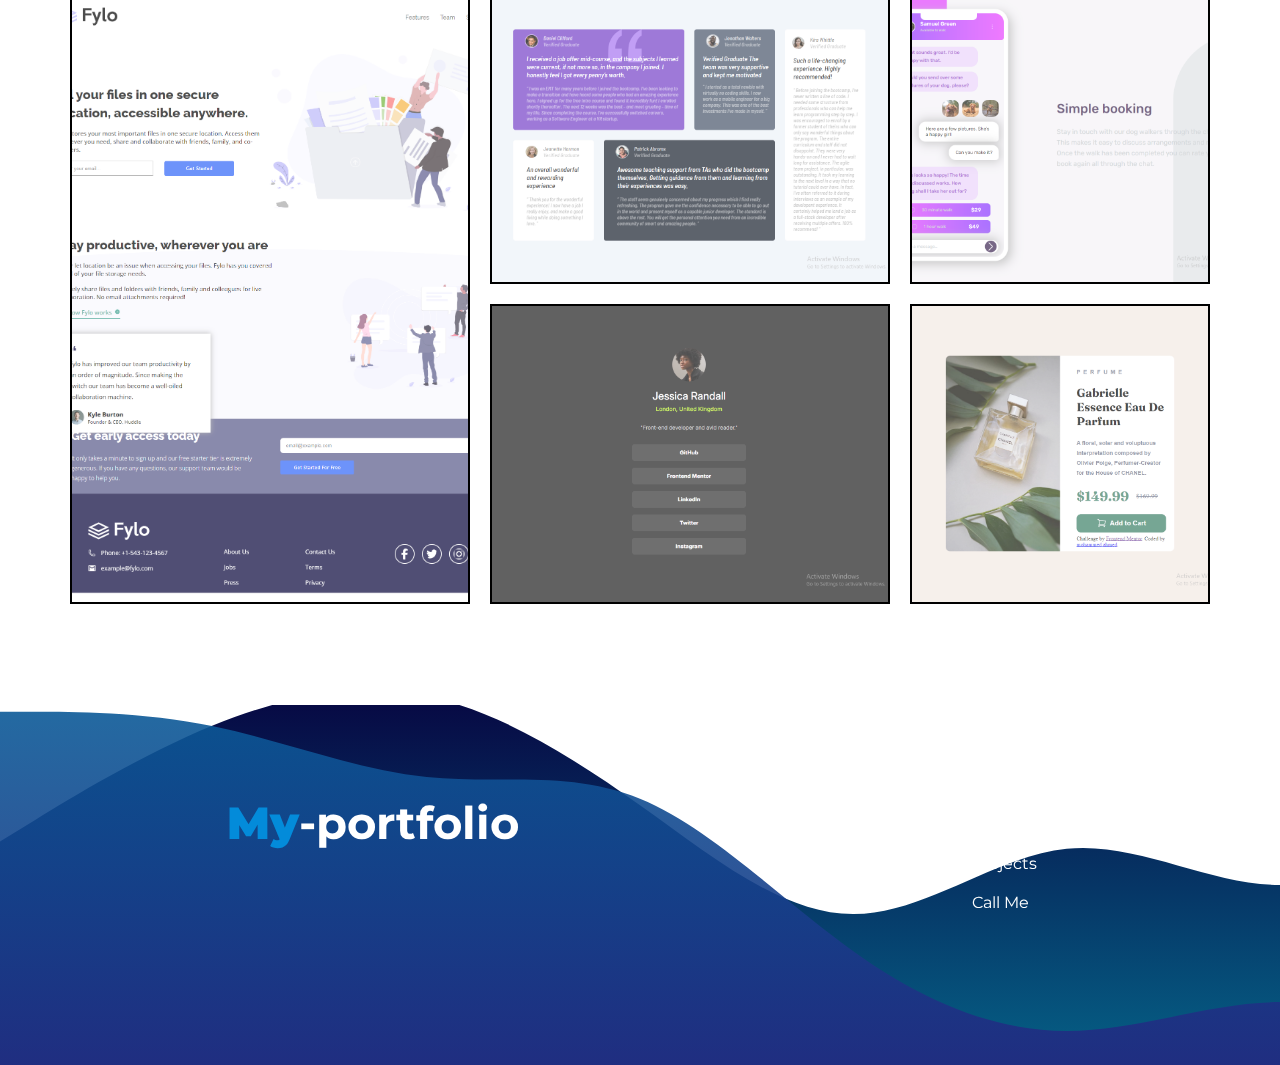
==== commit d751a3b4: "Done . . . ." ====
--- a/index.html
+++ b/index.html
@@ -26,7 +26,7 @@
     </div>
     </div>
     <div class="circle"></div>
-    <section class="sec-1">
+    <section class="sec-1" id="sec-1">
         <div class="sec-1-text">
             <h1 class="sec-1-h1" id="to-js">Welcome you in my portfolio ... My name is Mohamad Ahmad !</h1>
             <p class="sec-1-p">you can see some of my projects , And you will know some informations about me !</p>
@@ -96,13 +96,17 @@
 let h1 = document.getElementById("to-js");
 let hh = document.getElementById("to-js-2");
 let project = document.getElementById("my-projects");
-
+let section = document.getElementById("sec-1")
     sun.addEventListener('click', () => {
     document.body.classList.toggle('dark-mode');
     sun.style.display = `none`;
     moon.style.display = `inline-block`;
     h1.style.color = `white`;
     hh.style.color = `white`;
+    section.style.background = `url(images/wave-haikei.png)`;
+    section.style.backgroundPosition = `center`;
+    section.style.backgroundSize = `cover`;
+    section.style.backgroundRepeat = `no-repeat`;
     project.style.color = `white`;
 });
 
@@ -113,6 +117,11 @@
     h1.style.color = `rgb(27, 27, 128)`;
     hh.style.color = `rgb(27, 27, 128)`;
     project.style.color = `rgb(27, 27, 128)`;
+    section.style.background = `url(images/wave-haikei3.png)`;
+    section.style.backgroundPosition = `center`;
+    section.style.backgroundSize = `cover`;
+    section.style.backgroundRepeat = `no-repeat`;
+    project.style.color = `white`;
 })
 
 
--- a/style.css
+++ b/style.css
@@ -1,6 +1,7 @@
 *{
     margin:0;
     padding:0;
+    z-index:3;
 }
 
 body{
@@ -16,7 +17,7 @@
     background-position:center;
     background-repeat:no-repeat;
     position:fixed;
-    z-index:-1;
+    z-index:1;
     left:-10%;
     animation:blob linear;
     animation-timeline:scroll();
@@ -28,7 +29,7 @@
     }
 
     100%{
-        transform:rotate(360deg);
+        transform:rotate(360deg) translateY(30px);
     }
 }
 
@@ -130,7 +131,7 @@
     top:50%;
     right:-50%;
     transform:translate(-50% , -50%);
-    z-index:-1;
+    z-index:1;
     
     animation-name:circle;
     animation-iteration-count:infinite;
@@ -187,6 +188,10 @@
     transition:.5s;
 }
 
+#light-theme:hover{
+    box-shadow:0 0 30px rgb(92, 130, 235);
+    background-color:rgb(78, 122, 243);
+}
 
 #dark-theme{
     background:url(images/moon.png);
@@ -201,6 +206,12 @@
     border-radius:50%;
     transform:translate(-50%,-50%);
     transition:.5s;
+
+}
+
+#dark-theme:hover{
+    box-shadow:0 0 30px black;
+    background-color:black;
 }
 
 #dark-theme{
@@ -216,6 +227,11 @@
     align-items:center;
     justify-content:space-around;
     margin-top:100px;
+    background:url(images/wave-haikei3.png);
+    background-position:center;
+    background-size:cover;
+    background-repeat:no-repeat;
+    z-index:-2;
 
 }
 
@@ -254,7 +270,17 @@
     height:300px;
     overflow:hidden;
     position:relative;
-    border-radius:50%;;
+    border-radius:50%;
+    box-shadow:1px 1px 0 #555,
+    2px 2px 3px #555,
+    3px 3px 6px #555,
+    4px 4px 9px #555,
+    5px 5px 12px #54a8a1,
+    -1px 1px 0 #555,
+    -2px 2px 3px #555,
+    -3px 3px 6px #555,
+    -4px 4px 9px #555,
+    -5px 5px 12px #54a8a1;
 }
 
 .image-1{
@@ -378,6 +404,7 @@
     background-repeat:no-repeat;
     display:flex;
     align-items:center;
+    z-index:5;
     justify-content:center;
 }
 
@@ -512,7 +539,13 @@
     }
 
     .circle{
-        transform:translate(0,0);
+        transform:translate(0,30%);
+        width:550px;
+        height:550px;
+    }
+    .brob{
+        position:fixed;
+        left:-50%;
     }
 }
 
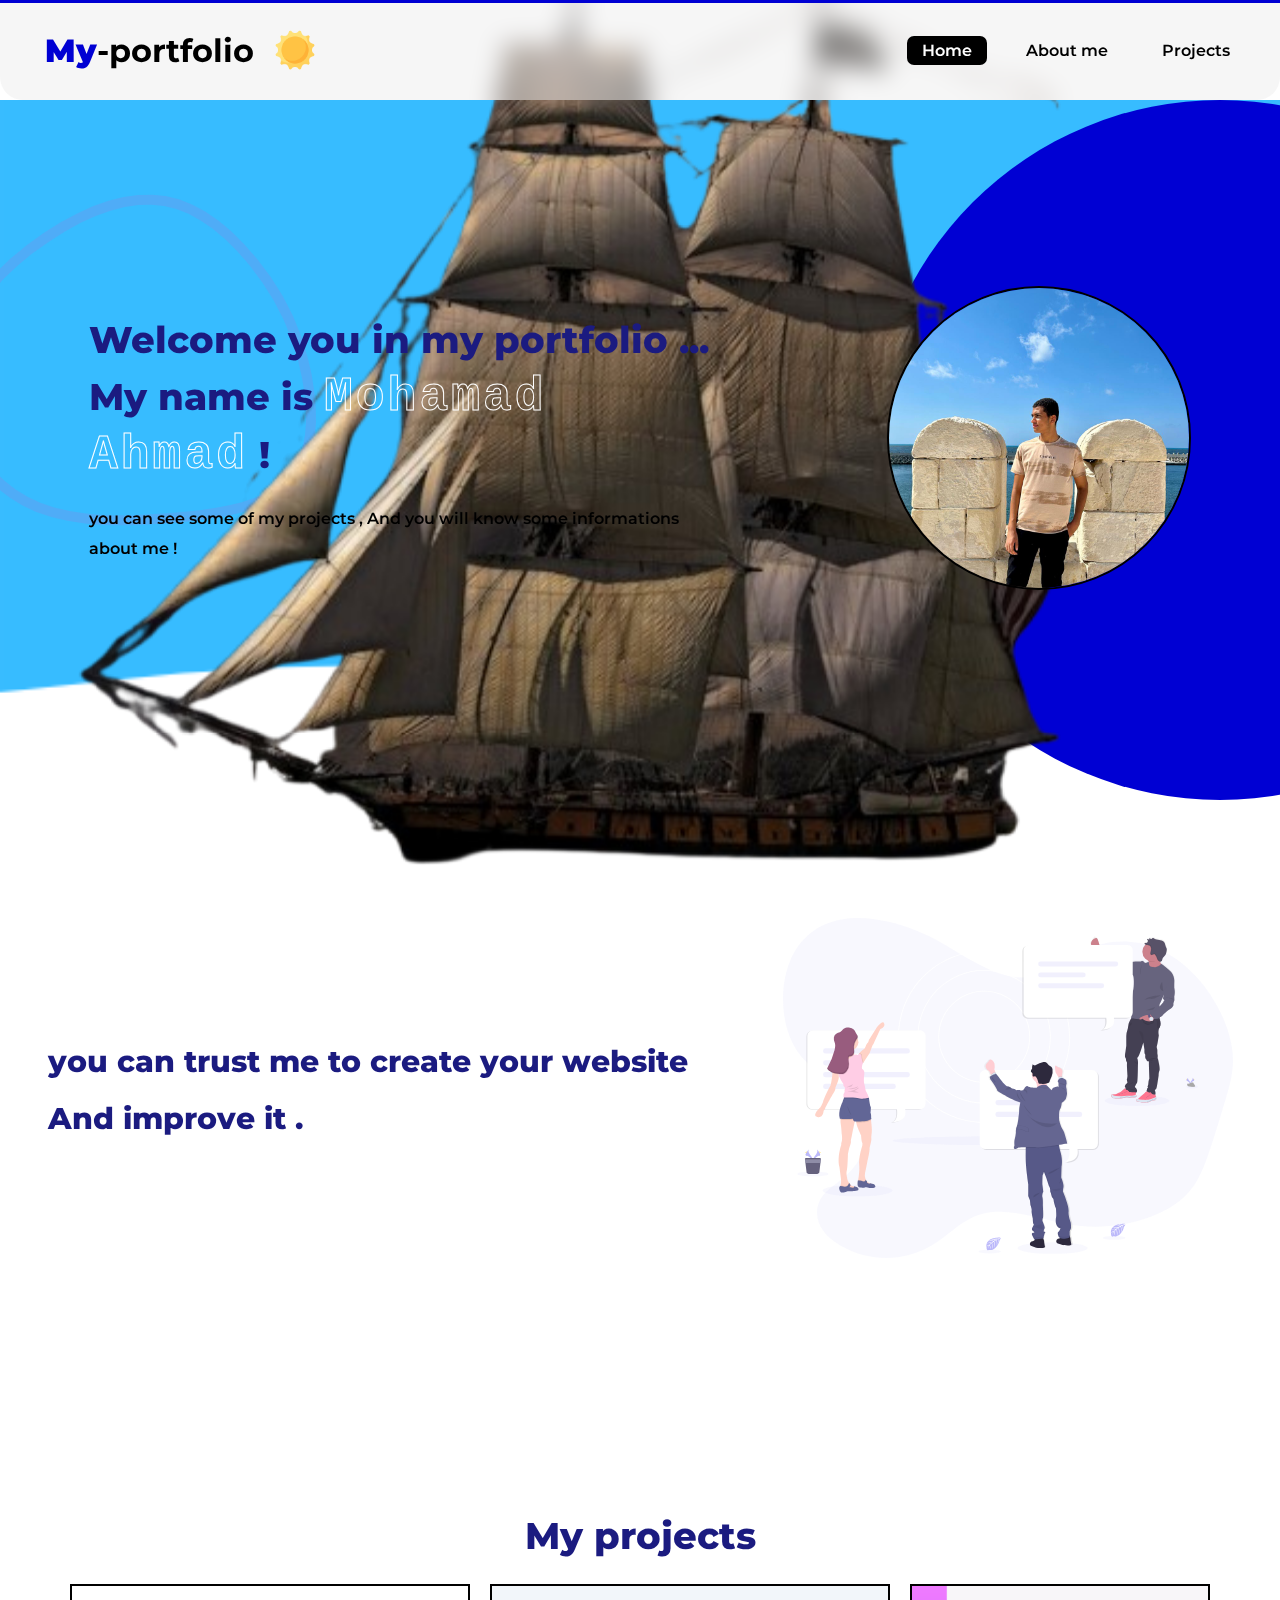
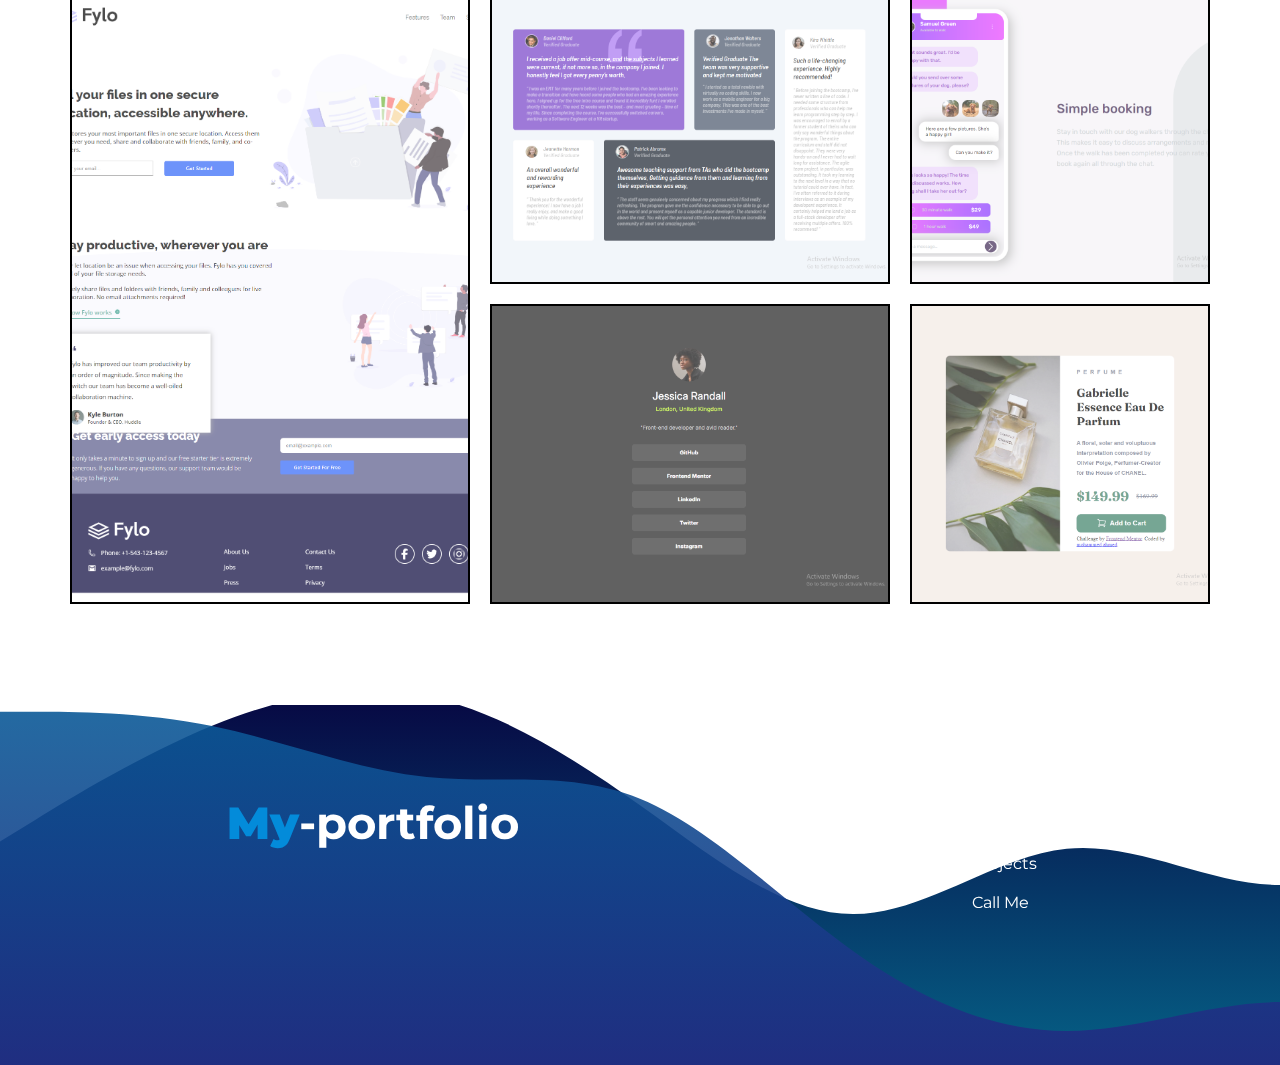
==== commit a275910e: "Done :)" ====
--- a/index.html
+++ b/index.html
@@ -25,10 +25,11 @@
     <a href="more-pages/Projects.html" class="menu-link hover-link">Projects</a>
     </div>
     </div>
+        <img src="images/ship.png" alt="" class="ship">
     <div class="circle"></div>
     <section class="sec-1" id="sec-1">
         <div class="sec-1-text">
-            <h1 class="sec-1-h1" id="to-js">Welcome you in my portfolio ... My name is Mohamad Ahmad !</h1>
+            <h1 class="sec-1-h1" id="to-js">Welcome you in my portfolio ... My name is <strong class="my-name">Mohamad Ahmad</strong> !</h1>
             <p class="sec-1-p">you can see some of my projects , And you will know some informations about me !</p>
         </div>
         <div class="sec-1-image">
--- a/style.css
+++ b/style.css
@@ -218,6 +218,23 @@
     display:none;
 }
 
+.ship{
+    transform:rotateY(180deg) translateY(-50%);
+    width:1200px;
+    position:fixed;
+    top:50%;
+    z-index:3;
+    animation:ship linear;
+    animation-timeline:scroll();
+}
+@keyframes ship {
+    from{
+        transform:translateX(1200px) translateY(-50%) rotateY(180deg);
+    }
+    to{
+        transform:translateX(-1300px) translateY(-50%) rotateY(180deg) scale(.5);
+    }
+}
 /* --------------- sec-1 --------------- */
 
 .sec-1{
@@ -271,16 +288,16 @@
     overflow:hidden;
     position:relative;
     border-radius:50%;
-    box-shadow:1px 1px 0 #555,
-    2px 2px 3px #555,
-    3px 3px 6px #555,
-    4px 4px 9px #555,
-    5px 5px 12px #54a8a1,
-    -1px 1px 0 #555,
-    -2px 2px 3px #555,
-    -3px 3px 6px #555,
-    -4px 4px 9px #555,
-    -5px 5px 12px #54a8a1;
+    border:solid 2px black;
+}
+
+.my-name{
+    color:transparent;
+    -webkit-text-stroke:white 1px;
+    font-family:'Courier New', Courier, monospace;
+    font-size:3rem;
+    font-weight:900;
+    letter-spacing:3px;
 }
 
 .image-1{
@@ -542,6 +559,7 @@
         transform:translate(0,30%);
         width:550px;
         height:550px;
+        display:none;
     }
     .brob{
         position:fixed;
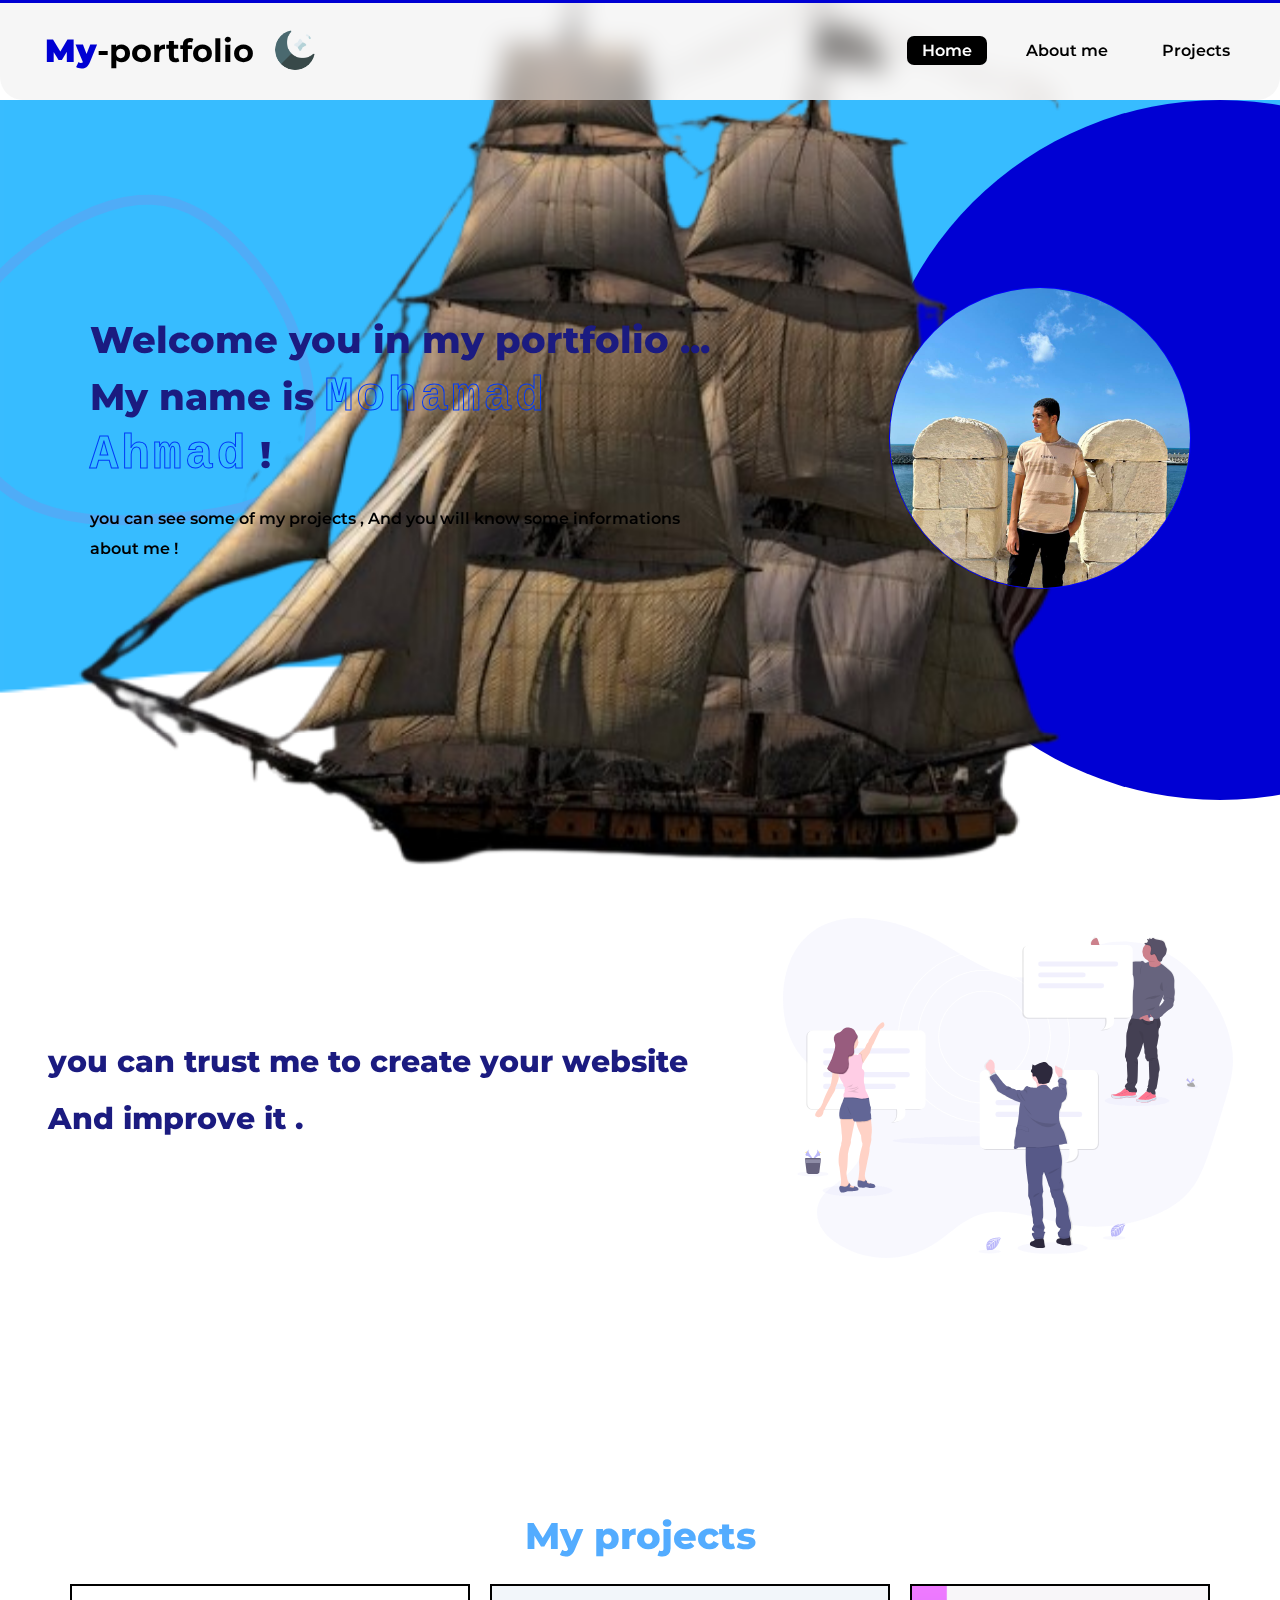
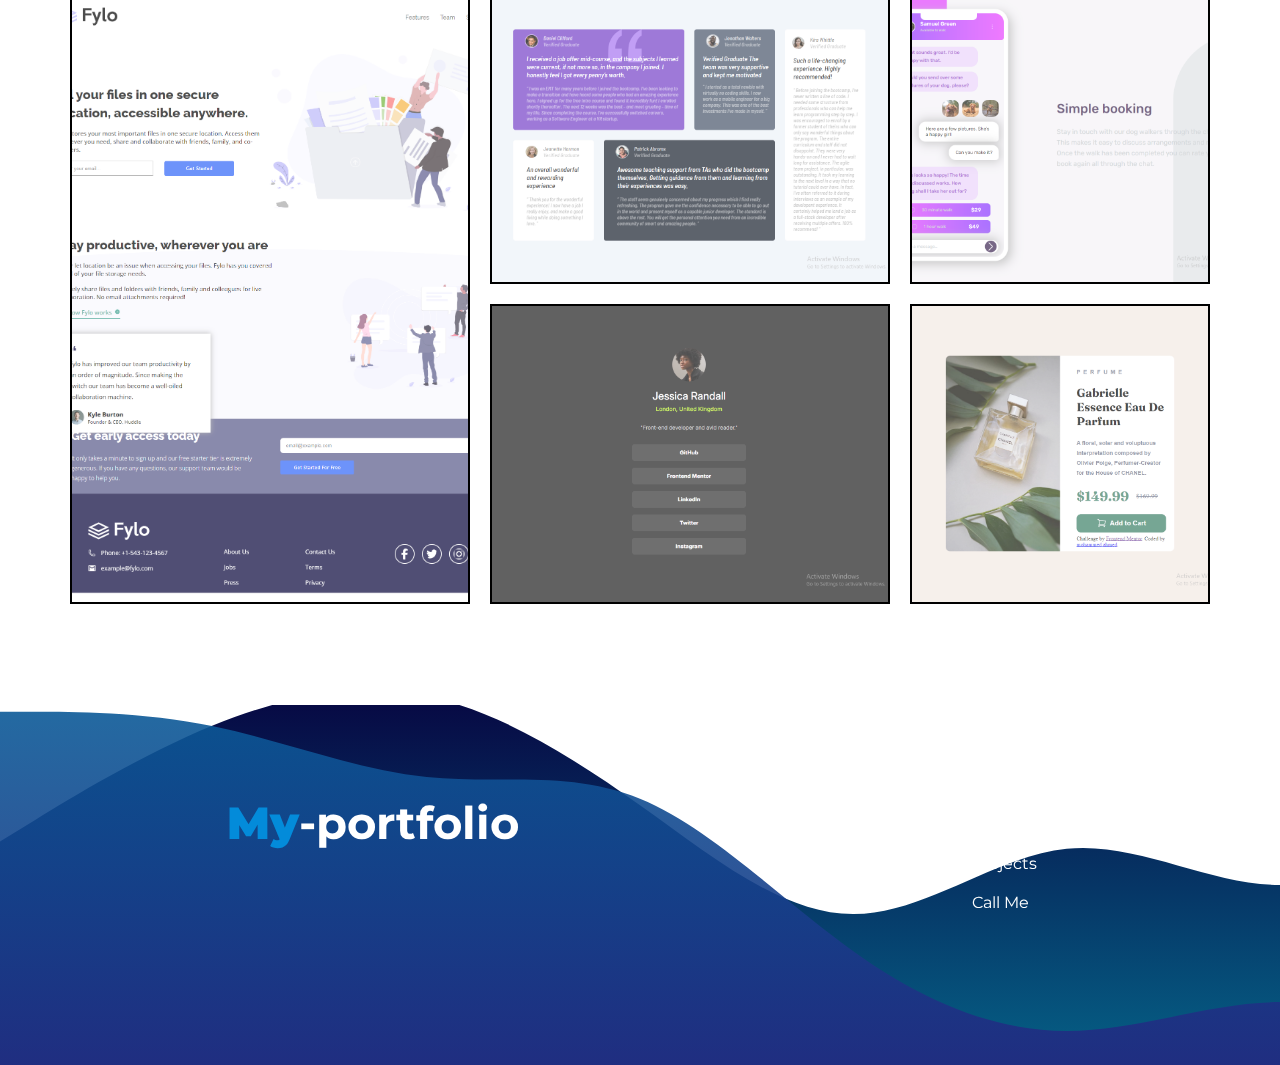
==== commit 454396b9: "Done" ====
--- a/index.html
+++ b/index.html
@@ -122,7 +122,7 @@
     section.style.backgroundPosition = `center`;
     section.style.backgroundSize = `cover`;
     section.style.backgroundRepeat = `no-repeat`;
-    project.style.color = `white`;
+    project.style.color = `rgb(83, 172, 255)`;
 })
 
 
--- a/style.css
+++ b/style.css
@@ -176,7 +176,7 @@
 #light-theme{
     width:40px;
     height:40px;
-    background:url(images/sun.png);
+    background:url(images/moon.png);
     background-position:center;
     background-repeat:no-repeat;
     background-size:cover;
@@ -194,7 +194,7 @@
 }
 
 #dark-theme{
-    background:url(images/moon.png);
+    background:url(images/sun.png);    
     width:40px;
     height:40px;
     background-position:center;
@@ -235,6 +235,7 @@
         transform:translateX(-1300px) translateY(-50%) rotateY(180deg) scale(.5);
     }
 }
+
 /* --------------- sec-1 --------------- */
 
 .sec-1{
@@ -288,12 +289,12 @@
     overflow:hidden;
     position:relative;
     border-radius:50%;
-    border:solid 2px black;
+    border:solid 1px blue
 }
 
 .my-name{
     color:transparent;
-    -webkit-text-stroke:white 1px;
+    -webkit-text-stroke:rgb(0, 58, 248) 1px;
     font-family:'Courier New', Courier, monospace;
     font-size:3rem;
     font-weight:900;
@@ -356,6 +357,7 @@
 .sec-3-h1{
     margin:0;
     margin-bottom:20px;
+    color:rgb(83, 172, 255);
 }
 
 .all-projects{
@@ -369,7 +371,7 @@
     border:solid 2px;
     animation:boxes linear;
     animation-timeline:view();
-    animation-range:entry 0% cover 30%;
+    animation-range:entry 0% cover 35%;
     transition:.5s;
 }
 
